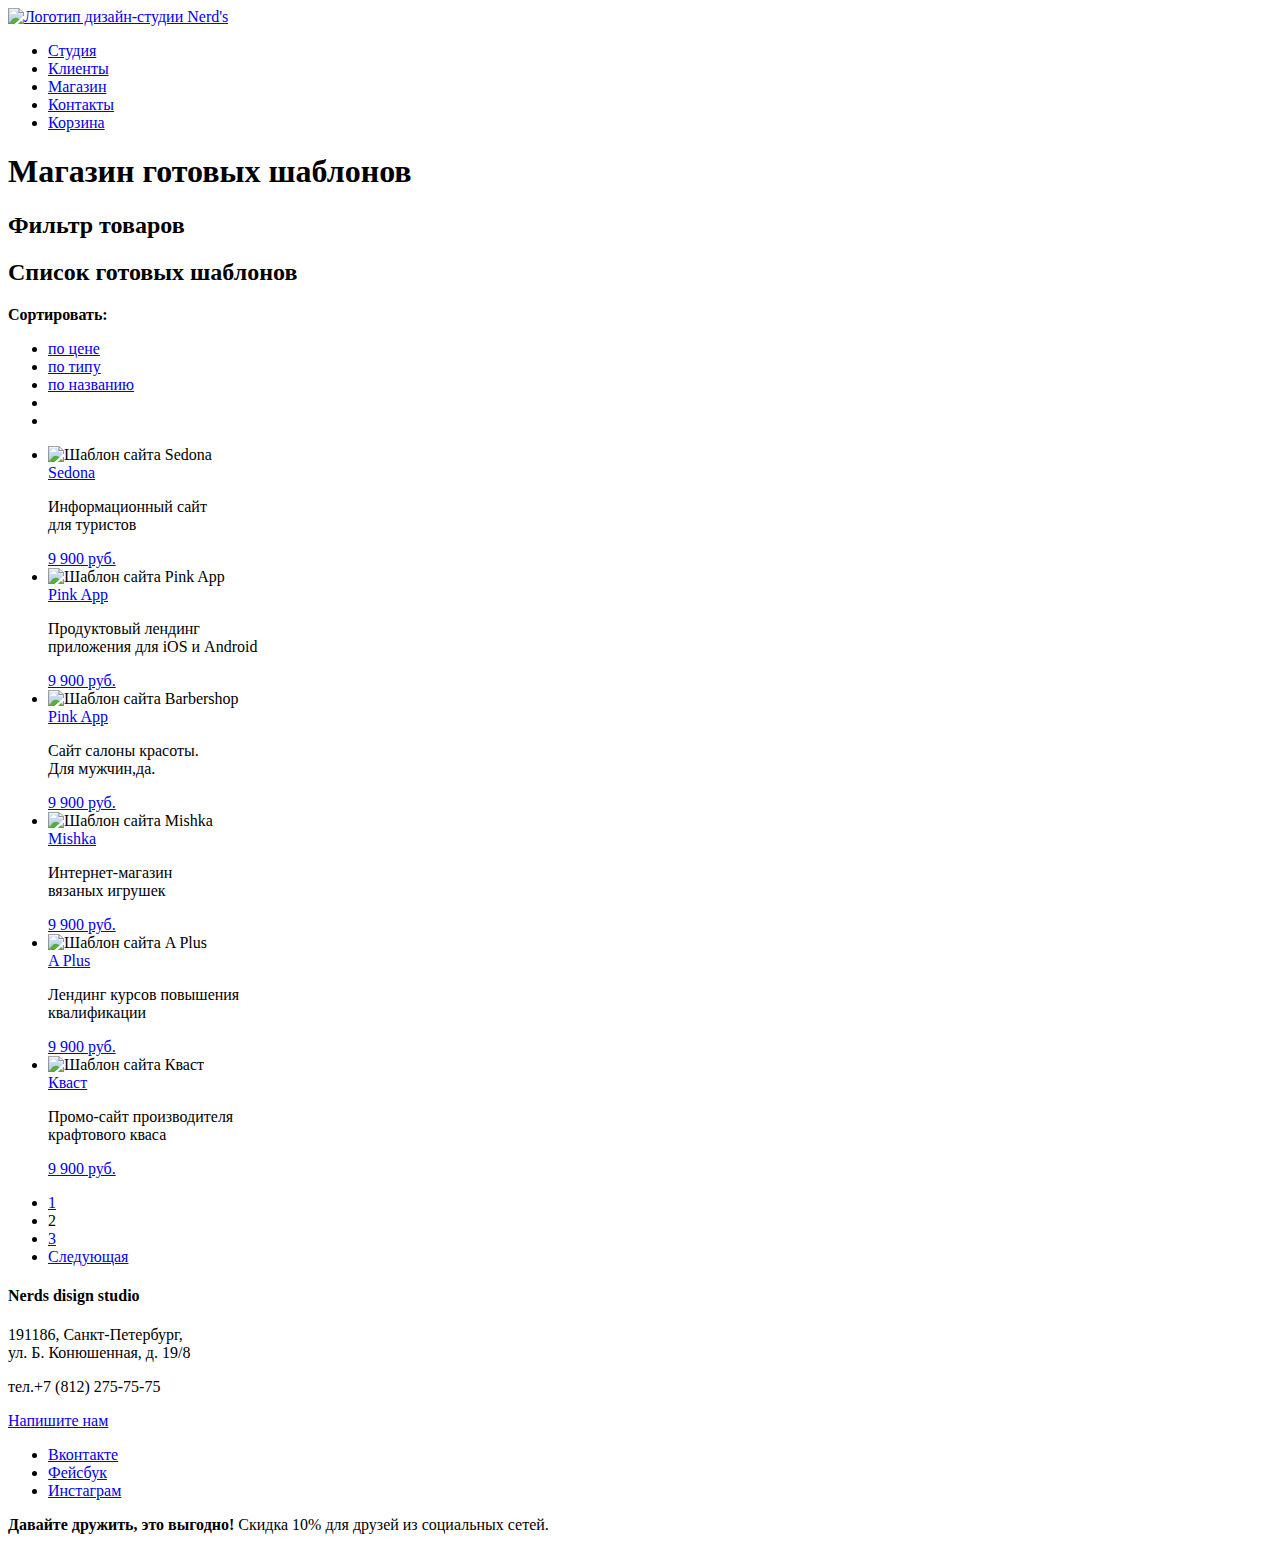
==== catalog.html @ b78b50ef "разметка второй страницы" ====
<!DOCTYPE html>
<html lang="ru">
<head>
	<meta charset="utf-8">
	<title>Магазин дизайн-студии Nerd's</title>
</head>
<body>
	<header class="main-header">
		<div class="main-centre">
			<nav class="main-navigation">
				<a class="main-header-logo" href="index.html">
					<img src="img/index-logo.svg" width="" height="" alt="Логотип дизайн-студии Nerd's">
				</a>
				<ul class="site-navigation">
					<li class="navigation-item">
						<a href="studio.html">Студия</a>
					</li>
					<li class="navigation-item">
						<a href="clients.html">Клиенты</a>
					</li>
					<li class="navigation-item">
						<a href="catalog.html">Магазин</a>
					</li>
					<li class="navigation-item">
						<a href="contacts.html">Контакты</a>
					</li>
					<li class="cart-item">
						<a href="cart">Корзина</a>
					</li>
				</ul>
			</nav>
			<h1 class="page-title">Магазин готовых шаблонов</h1>
		</div>
	</header>
	<main class="container">
		<section class="filters">
        	<h2 class="visually-hidden">Фильтр товаров</h2>
        	<!-- Здесь будет форма -->
      	</section>
      	<section class="catalog">
        	<h2 class="visually-hidden">Список готовых шаблонов</h2>
        	<div class="sorting">
        		<b>Сортировать:</b>
        		<ul class="sorting-list">
        			<li class="sorting-item">
        				<a href="#">по цене</a>
        			</li>
        			<li class="sorting-item">
        				<a href="#"> по типу</a>
        			</li>
        			<li class="sorting-item">
        				<a href="#">по названию</a>
        			</li>
        			<li class="sorting-item-2">
        				<a href="#"></a>
        			</li>
        			<li class="sorting-item-2">
        				<a href="#"></a>
        			</li>
        		</ul>
        	</div>
        	<ul class="catalog-list">
        		<li class="catalog-item">
        			<div>
        				<span></span>
        				<span></span>
        				<span></span>
        			</div>
        			<img src="img/sedona.jpg" width="" height="" alt="Шаблон сайта Sedona">
        			<div class="hover">
        				<a href="#">Sedona</a>
        				<p>Информационный сайт<br> 
        				для туристов</p>
        				<a class="btn" href="#">9 900 руб.</a>
        			</div>
        		</li>
          		<li class="catalog-item">
        			<div>
        				<span></span>
        				<span></span>
        				<span></span>
        			</div>
        			<img src="img/pink.jpg" width="" height="" alt="Шаблон сайта Pink App">
        			<div class="hover">
        				<a href="#">Pink App</a>
        				<p>Продуктовый лендинг<br>
        				приложения для iOS и Android</p>
        				<a class="btn" href="#">9 900 руб.</a>
        			</div>
        		</li>
        		<li class="catalog-item">
        			<div>
        				<span></span>
        				<span></span>
        				<span></span>
        			</div>
        			<img src="img/barbershop.jpg" width="" height="" alt="Шаблон сайта Barbershop">
        			<div class="hover">
        				<a href="#">Pink App</a>
        				<p>Сайт салоны красоты.<br>
        				Для мужчин,да.</p>
        				<a class="btn" href="#">9 900 руб.</a>
        			</div>
        		</li>
        		<li class="catalog-item">
        			<div>
        				<span></span>
        				<span></span>
        				<span></span>
        			</div>
        			<img src="img/mishka.jpg" width="" height="" alt="Шаблон сайта Mishka">
        			<div class="hover">
        				<a href="#">Mishka</a>
        				<p>Интернет-магазин<br>
        				вязаных игрушек</p>
        				<a class="btn" href="#">9 900 руб.</a>
        			</div>
        		</li>
        		<li class="catalog-item">
        			<div>
        				<span></span>
        				<span></span>
        				<span></span>
        			</div>
        			<img src="img/plus.jpg" width="" height="" alt="Шаблон сайта A Plus">
        			<div class="hover">
        				<a href="#">A Plus</a>
        				<p>Лендинг курсов повышения<br>
        				квалификации</p>
        				<a class="btn" href="#">9 900 руб.</a>
        			</div>
        		</li>
        		<li class="catalog-item">
        			<div>
        				<span></span>
        				<span></span>
        				<span></span>
        			</div>
        			<img src="img/kvast.jpg" width="" height="" alt="Шаблон сайта Кваст">
        			<div class="hover">
        				<a href="#">Кваст</a>
        				<p>Промо-сайт производителя<br>
        				крафтового кваса</p>
        				<a class="btn" href="#">9 900 руб.</a>
        			</div>
        		</li>
        	</ul>
        	<ul class="pagination-list">
          		<li class="pagination-item pagination-item-current">
          			<a href="#">1</a>
          		</li>
          		<li class="pagination-item">
          			<a>2</a>
          		</li>
          		<li class="pagination-item">
          			<a href="#">3</a>
          		</li>
          		<li class="pagination-item">
          			<a href="#">Следующая</a>
          		</li>
        	</ul>	
       </section>
    </main>
    <footer class="main-footer">
		<div class="map">
			<div class="contacts">
				<h4>Nerds disign studio</h4>
				<p>191186, Санкт-Петербург,<br>
				ул. Б. Конюшенная, д. 19/8</p>
				<p>тел.+7 (812) 275-75-75</p>
				<a class="btn btn-red" href="write-us.html">Напишите нам</a>
			</div>
		</div>
		<div class="footer-social">
			<ul>
          		<li><a class="social-button" href="#">Вконтакте</a></li>
          		<li><a class="social-button" href="#">Фейсбук</a></li>
          		<li><a class="social-button" href="#">Инстаграм</a></li>
        	</ul>
		</div>
		<b>Давайте дружить, это выгодно!</b>
		<span>Скидка 10% для друзей из социальных сетей.</span>
	</footer>
</body>
</html>
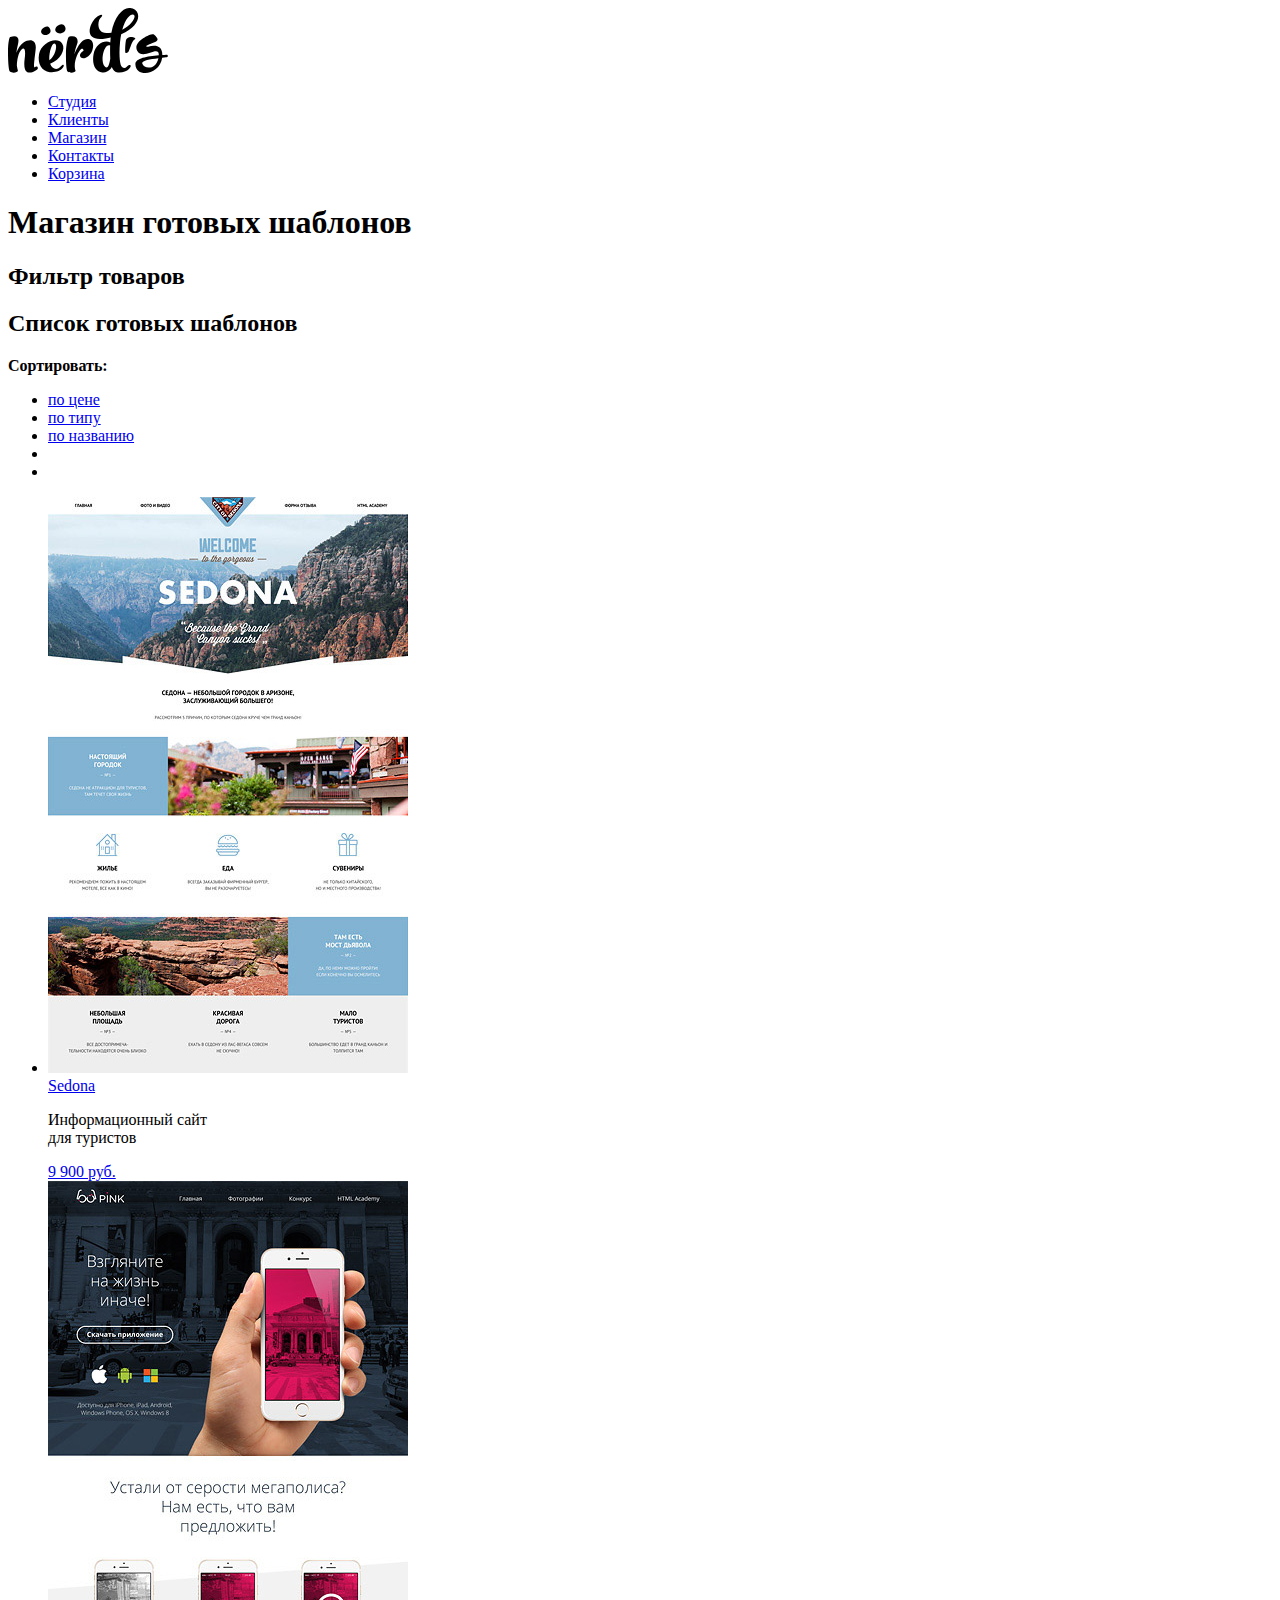
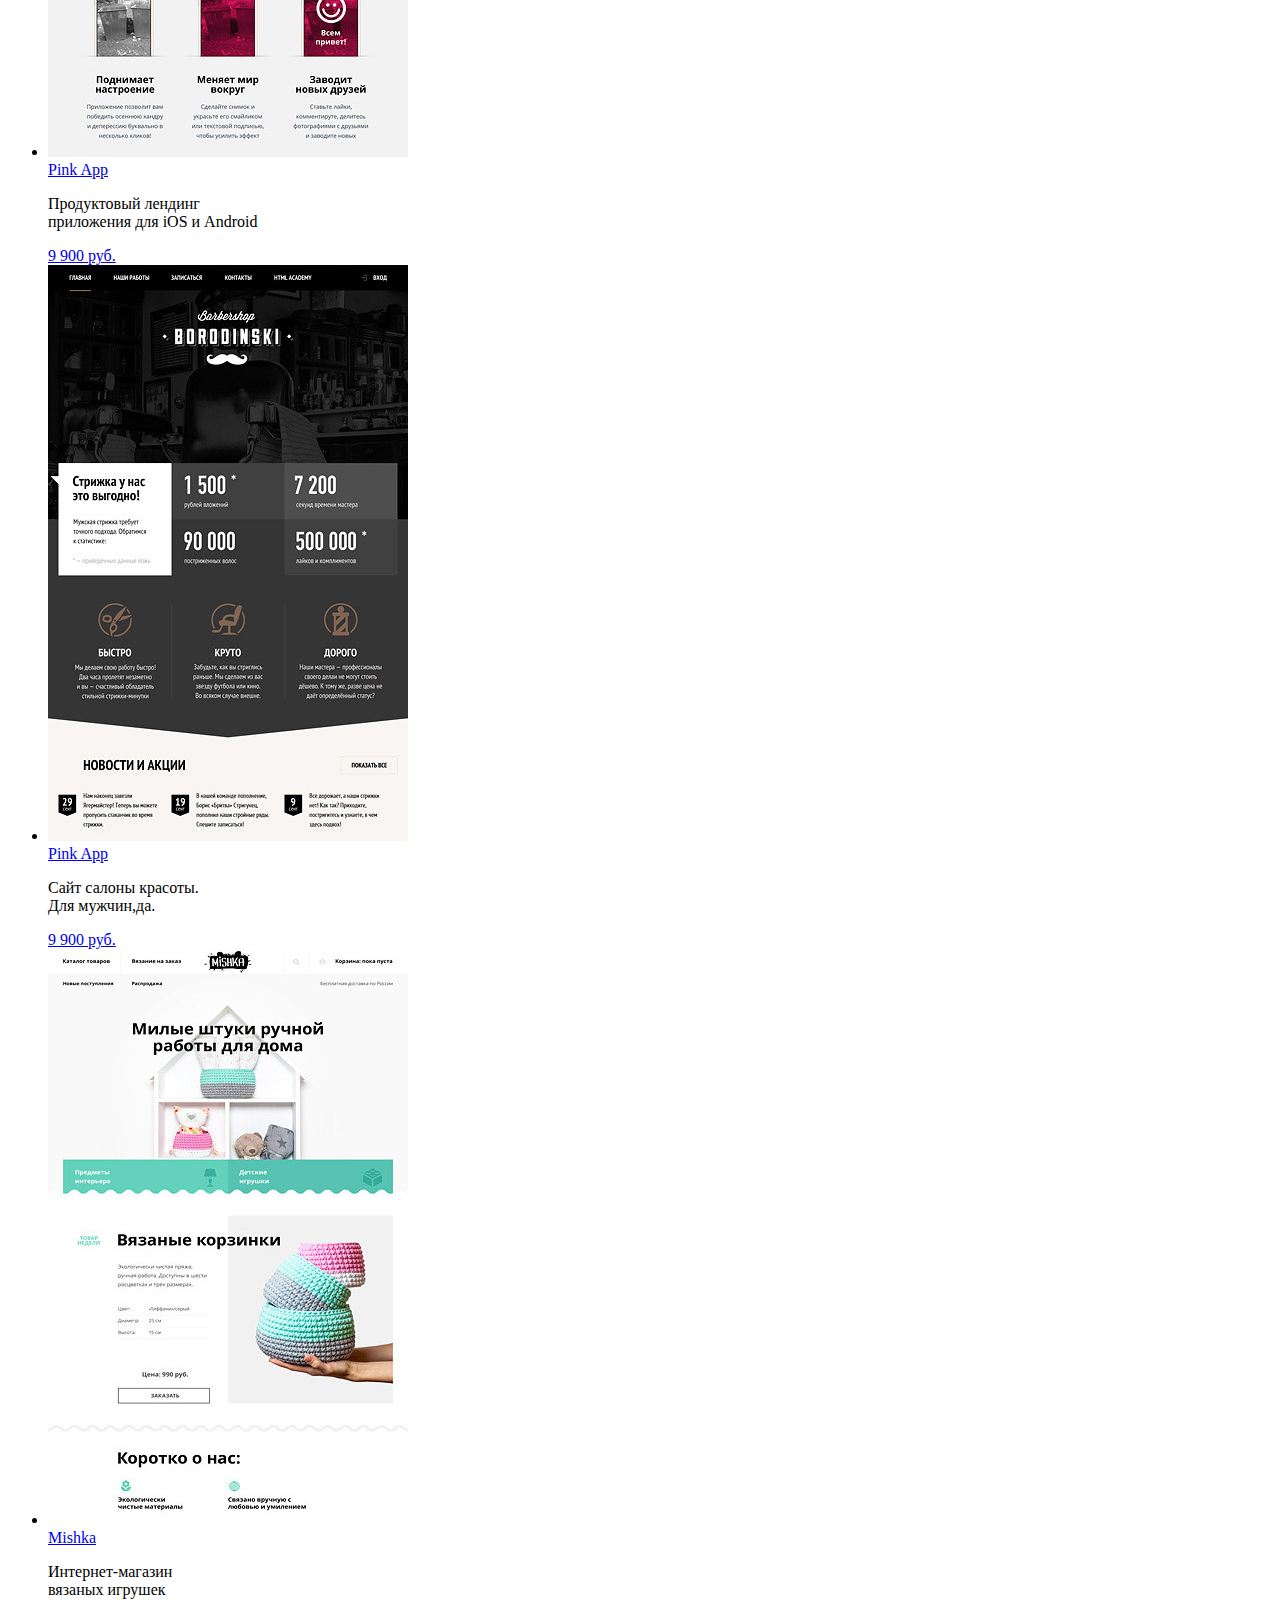
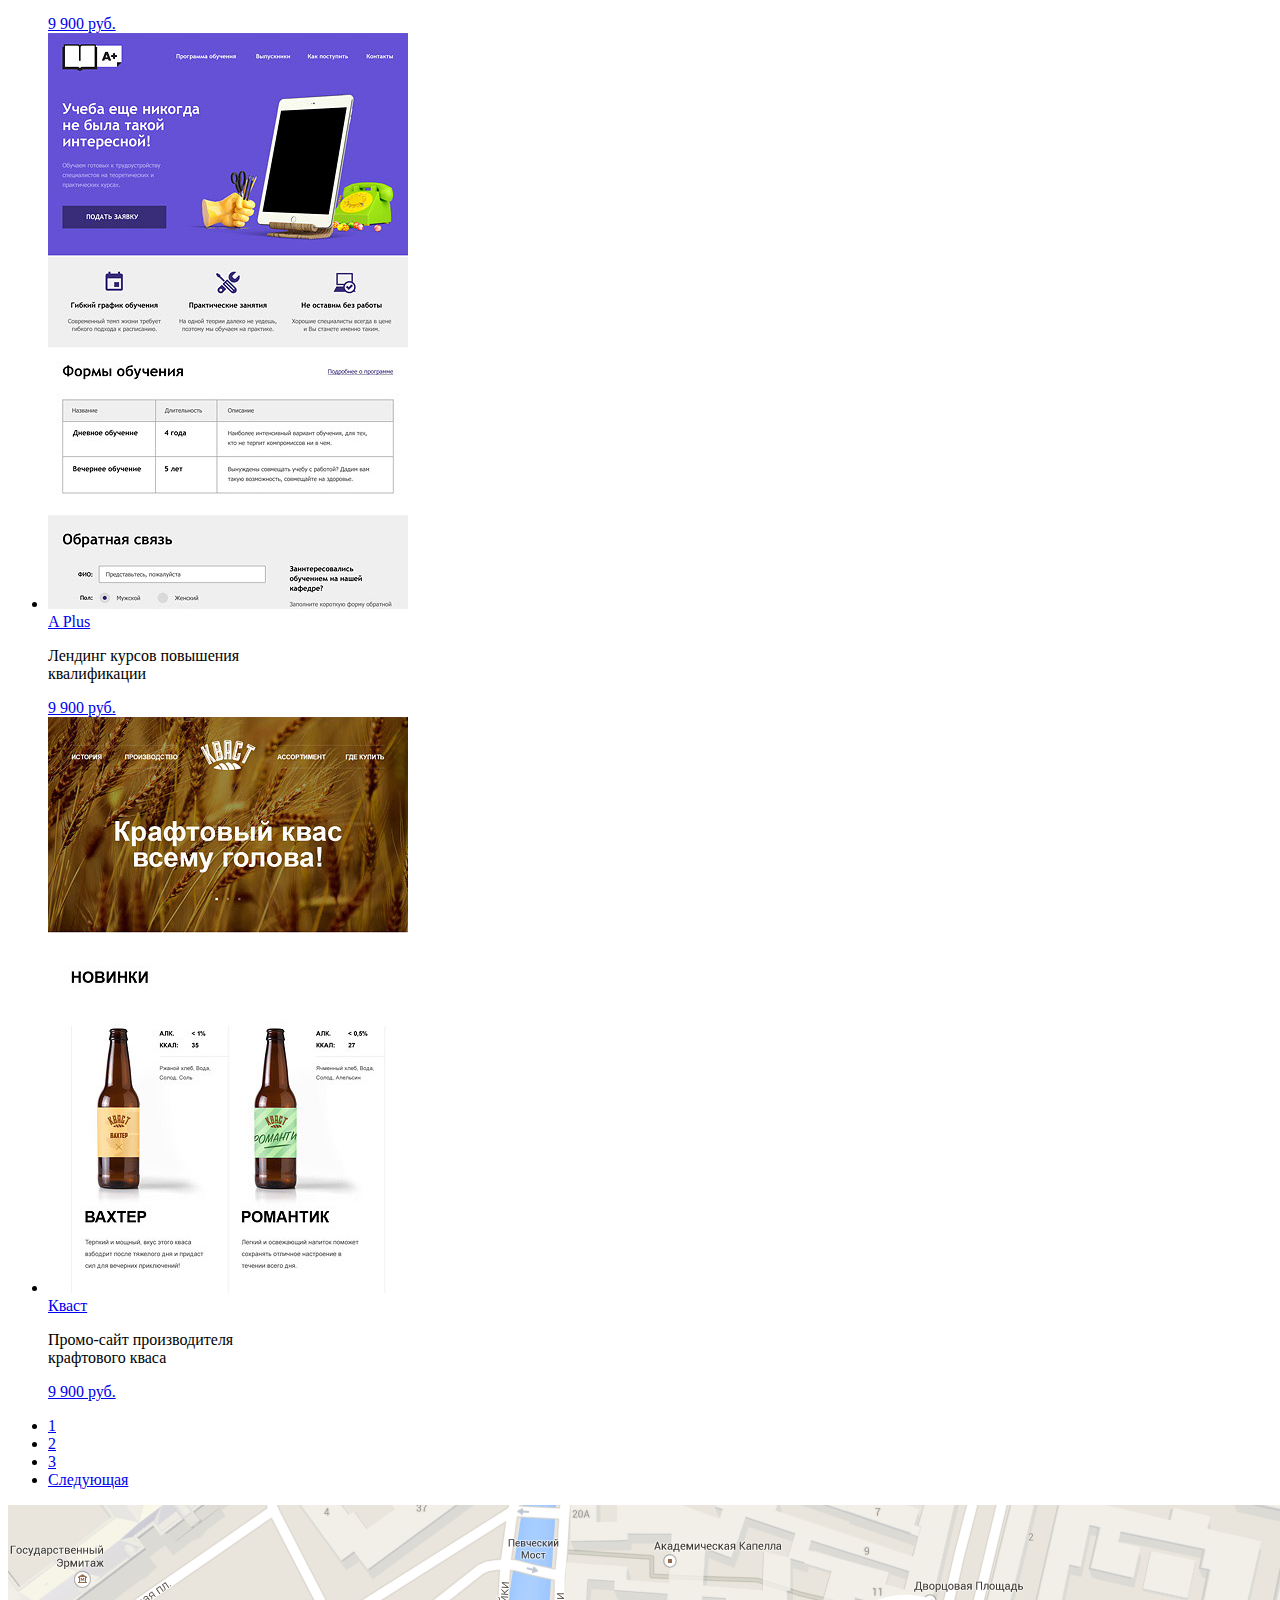
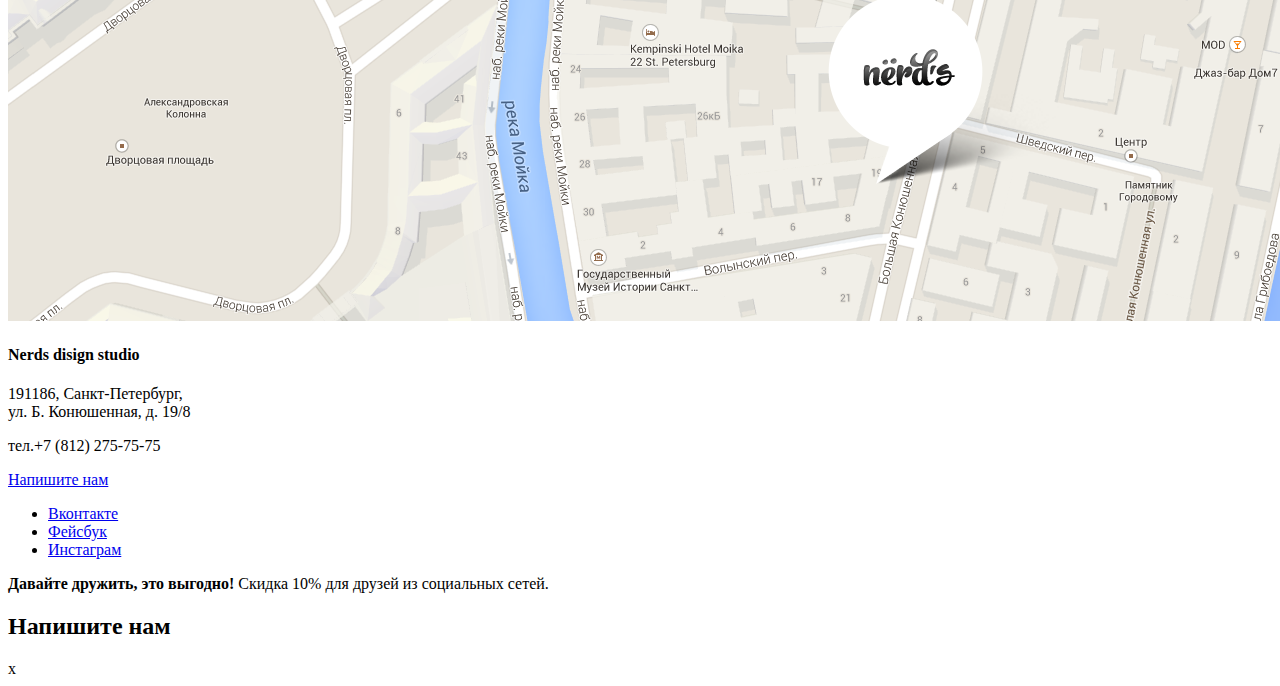
==== commit 2d5931f8: "вставлены картинки в разметку" ====
--- a/catalog.html
+++ b/catalog.html
@@ -9,7 +9,7 @@
 		<div class="main-centre">
 			<nav class="main-navigation">
 				<a class="main-header-logo" href="index.html">
-					<img src="img/index-logo.svg" width="" height="" alt="Логотип дизайн-студии Nerd's">
+					<img src="img/nerds-logo.svg" width="" height="" alt="Логотип дизайн-студии Nerd's">
 				</a>
 				<ul class="site-navigation">
 					<li class="navigation-item">
@@ -66,7 +66,7 @@
         				<span></span>
         				<span></span>
         			</div>
-        			<img src="img/sedona.jpg" width="" height="" alt="Шаблон сайта Sedona">
+        			<img src="img/img-sedona.jpg" width="" height="" alt="Шаблон сайта Sedona">
         			<div class="hover">
         				<a href="#">Sedona</a>
         				<p>Информационный сайт<br> 
@@ -80,7 +80,7 @@
         				<span></span>
         				<span></span>
         			</div>
-        			<img src="img/pink.jpg" width="" height="" alt="Шаблон сайта Pink App">
+        			<img src="img/img-pink.jpg" width="" height="" alt="Шаблон сайта Pink App">
         			<div class="hover">
         				<a href="#">Pink App</a>
         				<p>Продуктовый лендинг<br>
@@ -94,7 +94,7 @@
         				<span></span>
         				<span></span>
         			</div>
-        			<img src="img/barbershop.jpg" width="" height="" alt="Шаблон сайта Barbershop">
+        			<img src="img/img-barbershop.jpg" width="" height="" alt="Шаблон сайта Barbershop">
         			<div class="hover">
         				<a href="#">Pink App</a>
         				<p>Сайт салоны красоты.<br>
@@ -108,7 +108,7 @@
         				<span></span>
         				<span></span>
         			</div>
-        			<img src="img/mishka.jpg" width="" height="" alt="Шаблон сайта Mishka">
+        			<img src="img/img-mishka.jpg" width="" height="" alt="Шаблон сайта Mishka">
         			<div class="hover">
         				<a href="#">Mishka</a>
         				<p>Интернет-магазин<br>
@@ -122,7 +122,7 @@
         				<span></span>
         				<span></span>
         			</div>
-        			<img src="img/plus.jpg" width="" height="" alt="Шаблон сайта A Plus">
+        			<img src="img/img-aplus.jpg" width="" height="" alt="Шаблон сайта A Plus">
         			<div class="hover">
         				<a href="#">A Plus</a>
         				<p>Лендинг курсов повышения<br>
@@ -136,7 +136,7 @@
         				<span></span>
         				<span></span>
         			</div>
-        			<img src="img/kvast.jpg" width="" height="" alt="Шаблон сайта Кваст">
+        			<img src="img/img-kvast.jpg" width="" height="" alt="Шаблон сайта Кваст">
         			<div class="hover">
         				<a href="#">Кваст</a>
         				<p>Промо-сайт производителя<br>
@@ -150,7 +150,7 @@
           			<a href="#">1</a>
           		</li>
           		<li class="pagination-item">
-          			<a>2</a>
+          			<a href="#">2</a>
           		</li>
           		<li class="pagination-item">
           			<a href="#">3</a>
@@ -163,6 +163,7 @@
     </main>
     <footer class="main-footer">
 		<div class="map">
+			<img src="img/map.png" width="" height="" alt="карта">
 			<div class="contacts">
 				<h4>Nerds disign studio</h4>
 				<p>191186, Санкт-Петербург,<br>
@@ -181,5 +182,10 @@
 		<b>Давайте дружить, это выгодно!</b>
 		<span>Скидка 10% для друзей из социальных сетей.</span>
 	</footer>
+	<section class="modal write-us">
+      <h2>Напишите нам</h2>
+      <!-- Здесь будет форма -->
+      <span class="modal-close">x</span>
+    </section>
 </body>
 </html>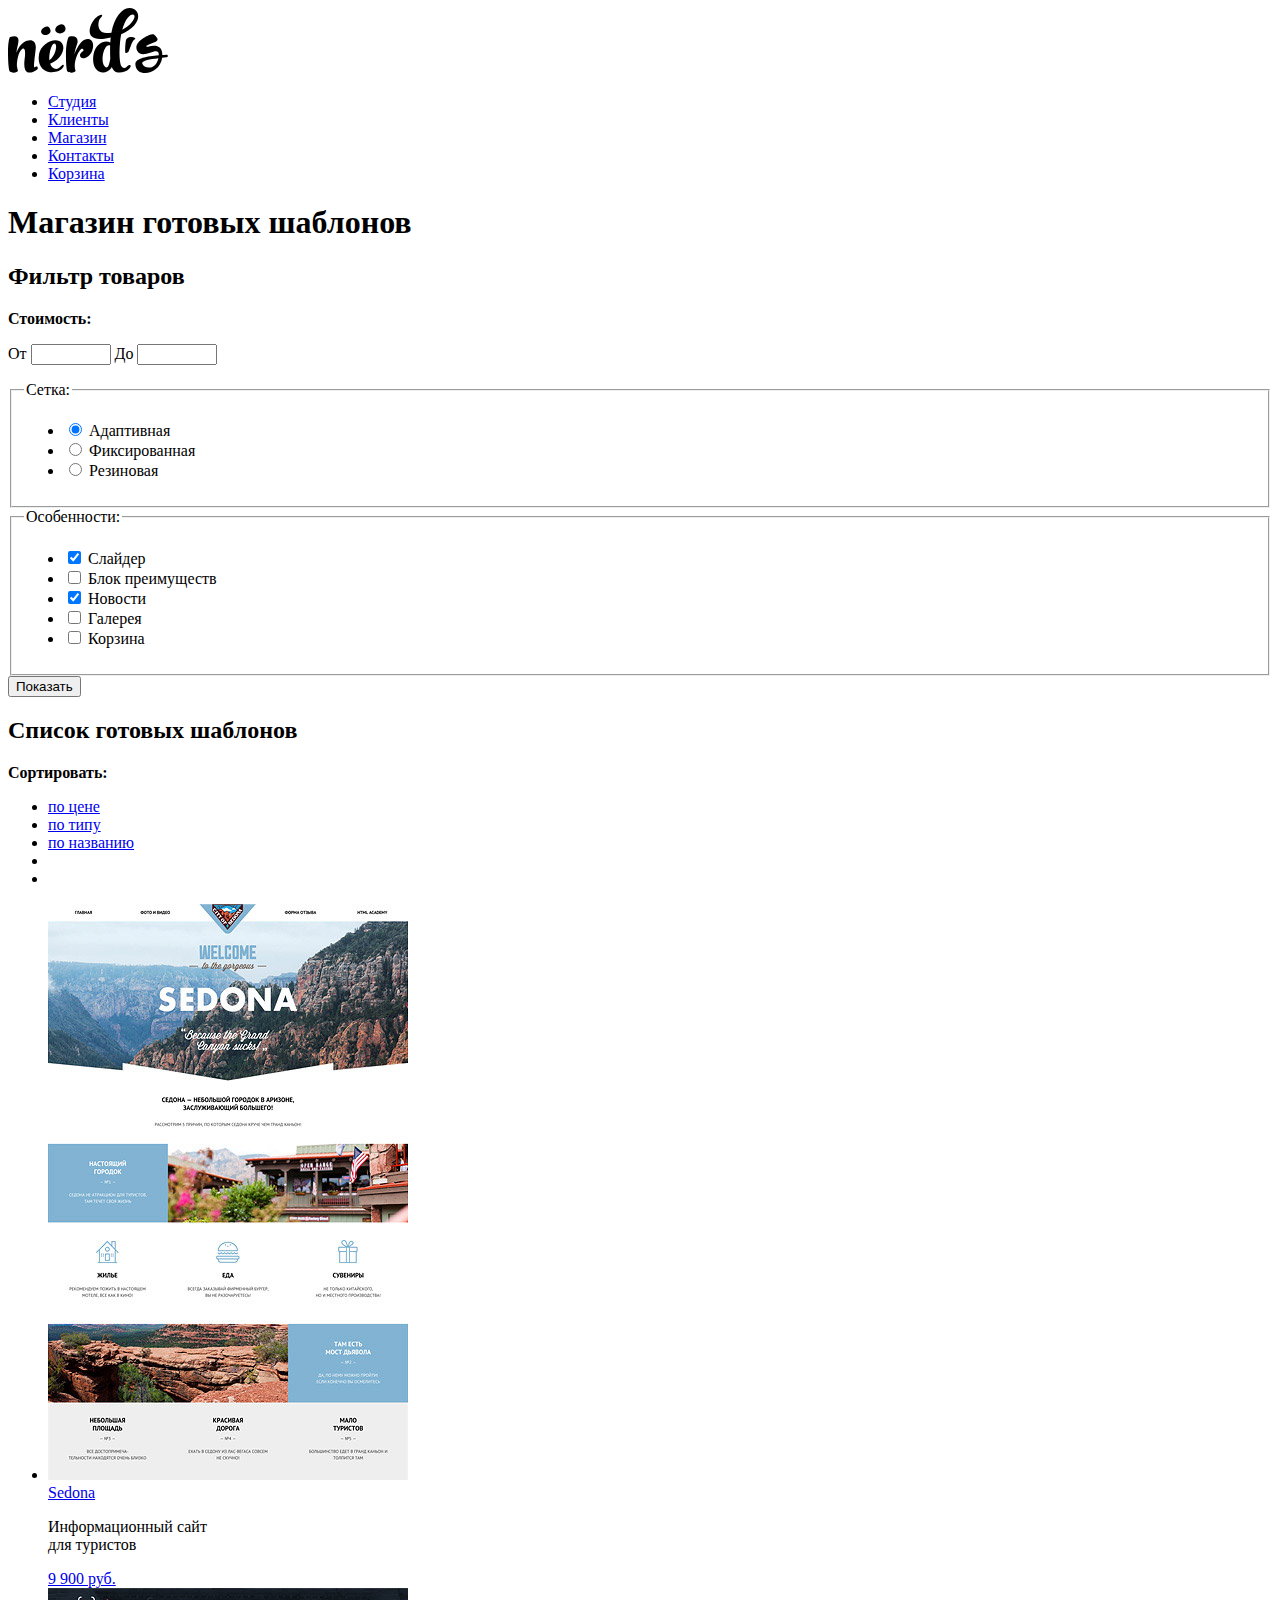
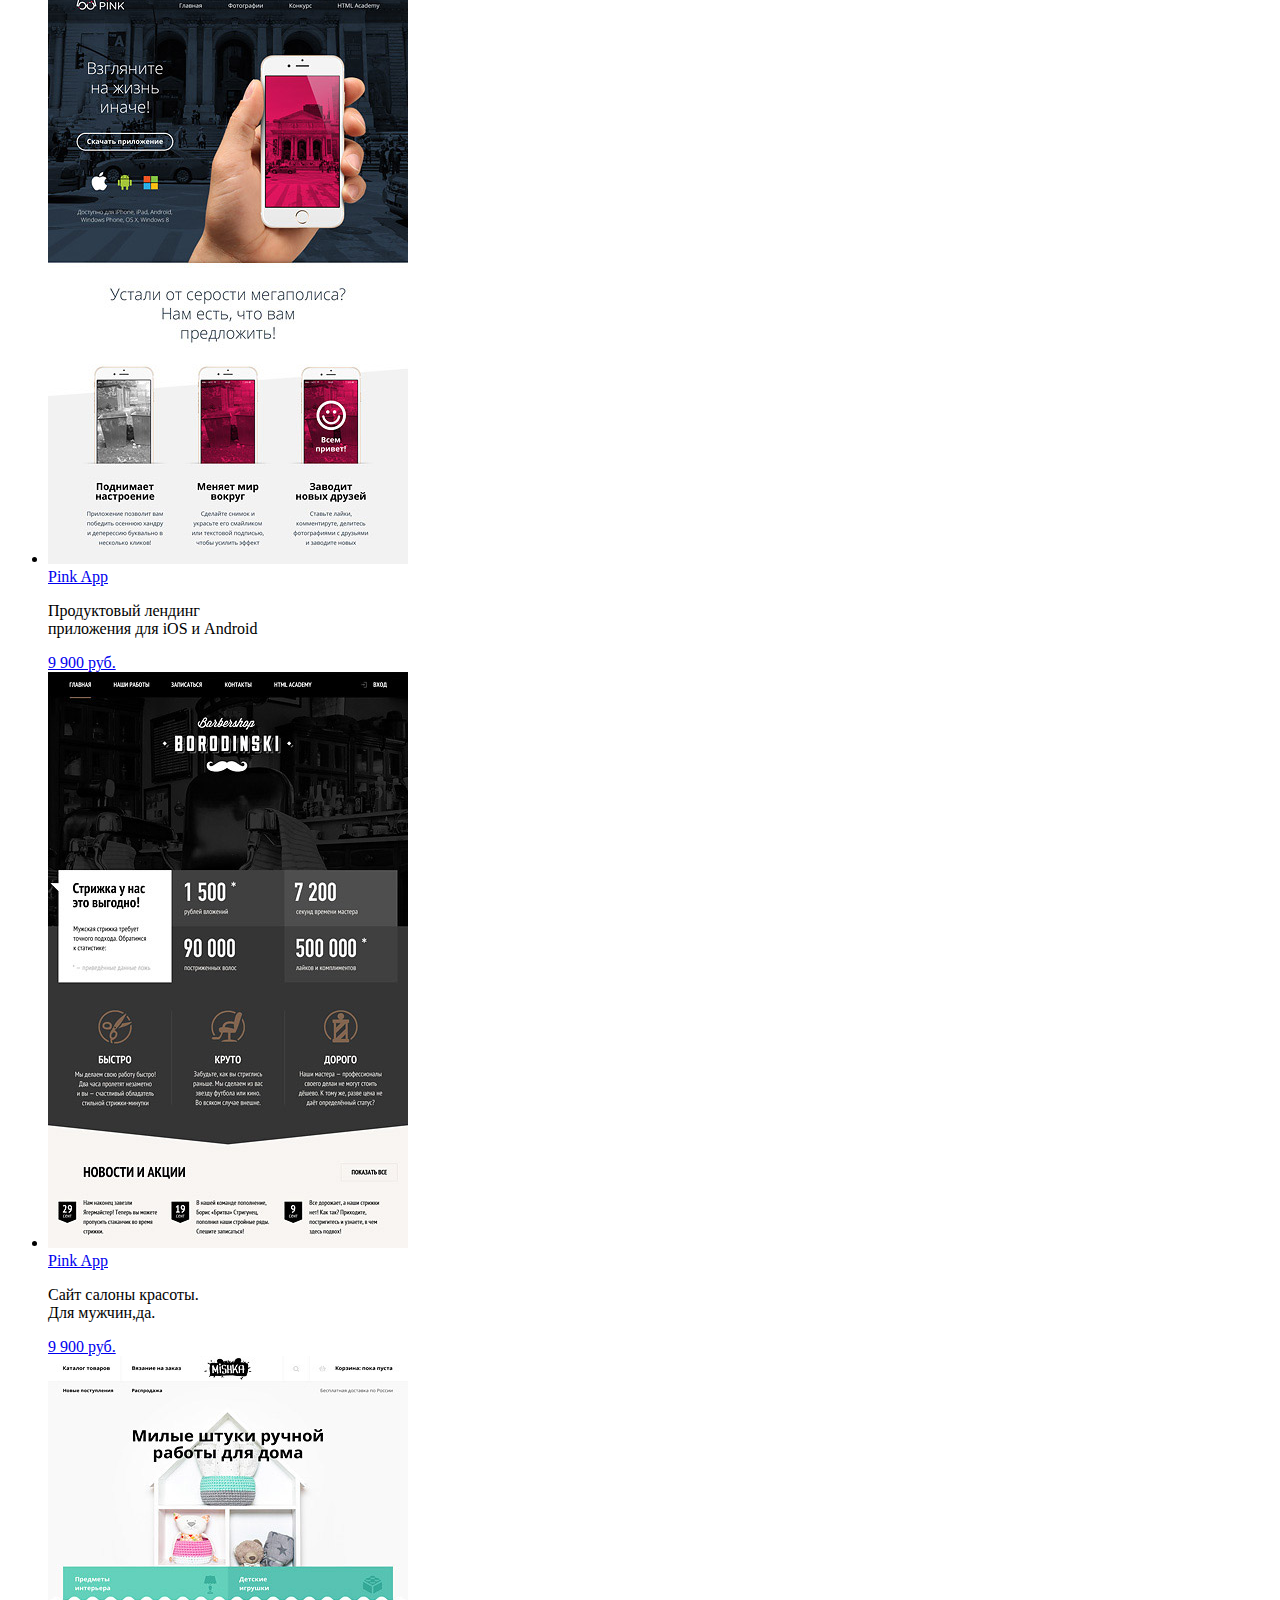
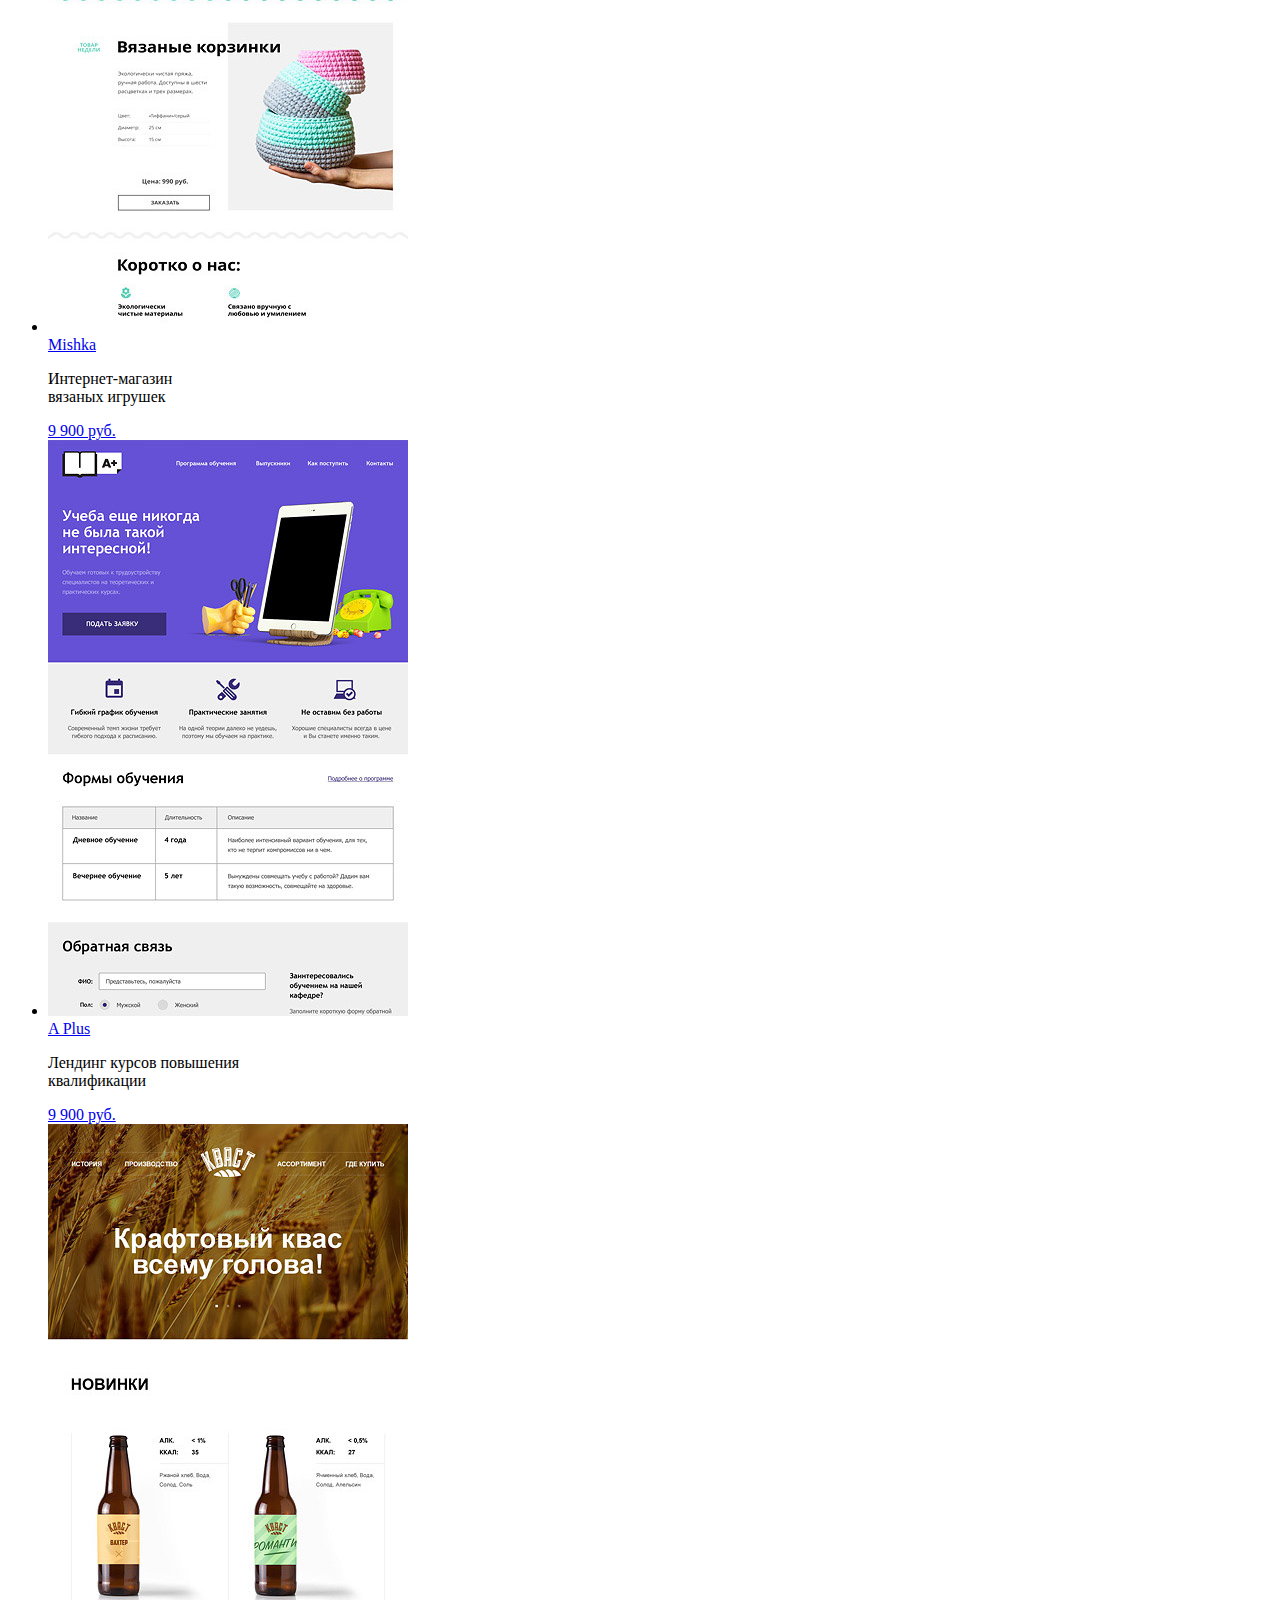
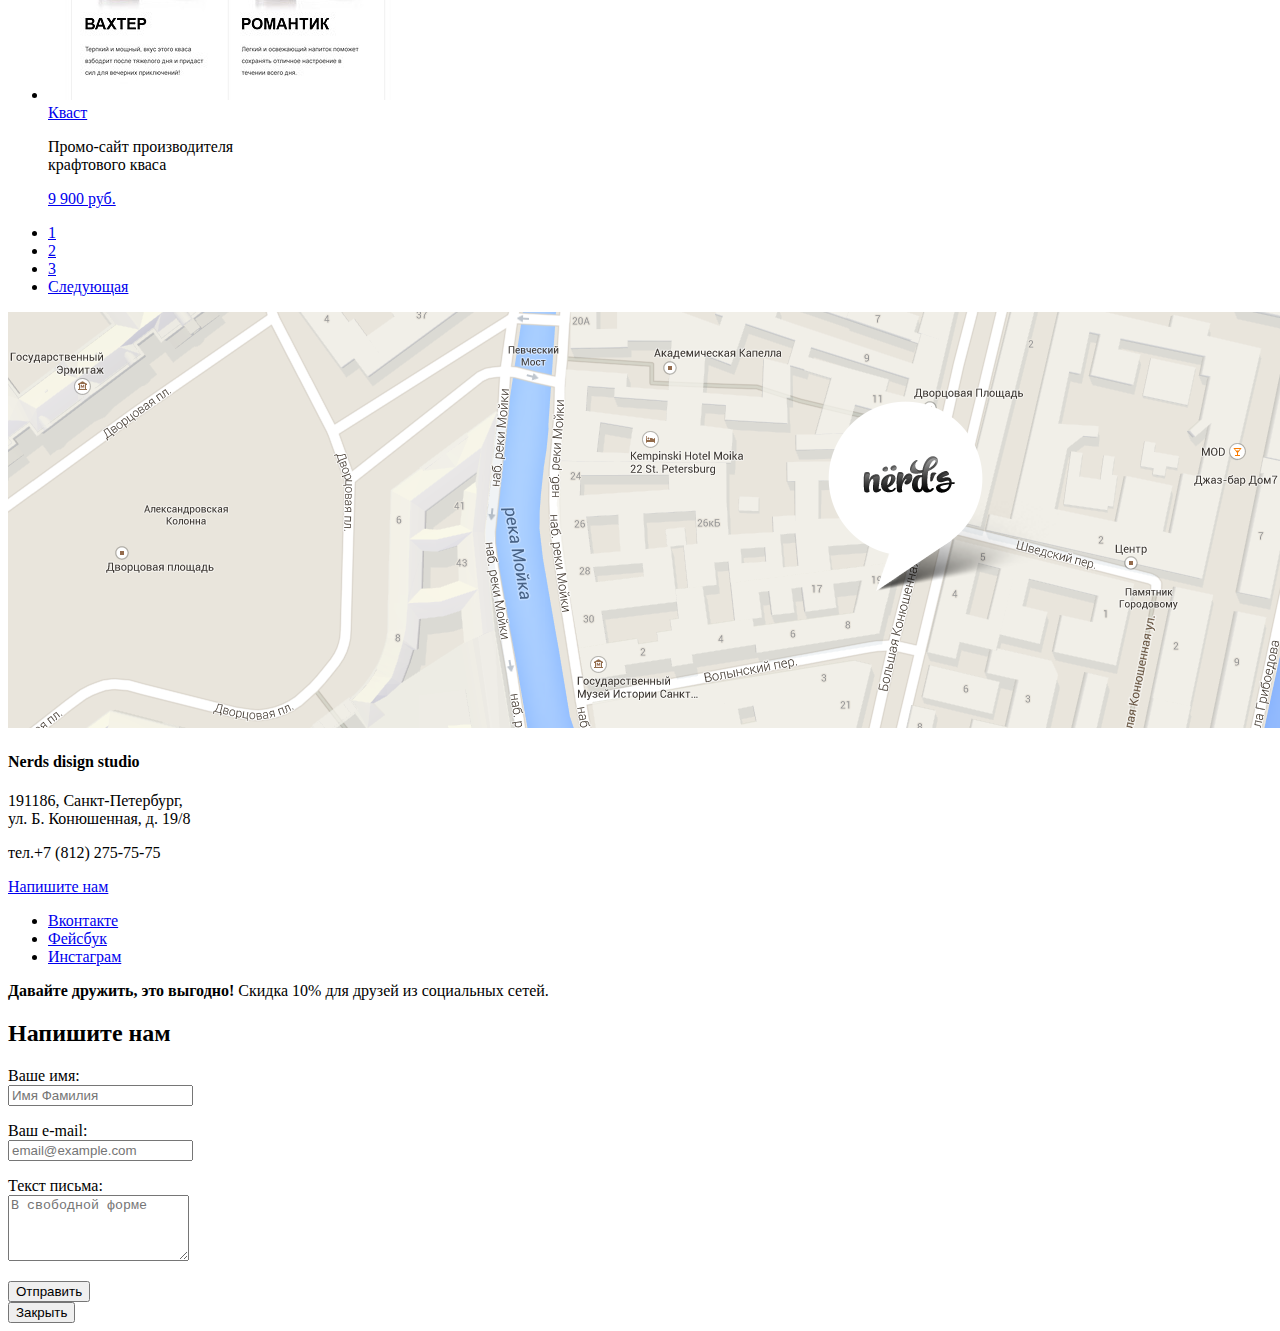
==== commit 89709da7: "добавила формы в каталог" ====
--- a/catalog.html
+++ b/catalog.html
@@ -35,12 +35,71 @@
 	<main class="container">
 		<section class="filters">
         	<h2 class="visually-hidden">Фильтр товаров</h2>
-        	<!-- Здесь будет форма -->
+        	<b class="filter">Стоимость:</b>
+        	<div>
+        		<span></span>
+        		<span></span>
+        	</div>
+        	<p>
+        		<label>
+        			От
+        			<input type="number" name="amount" min="0" max="20000">
+        		</label>
+        		<label>
+        			До
+        			<input type="number" name="amount" min="0" max="20000">
+        		</label>
+        	</p>
+        	<form class="filter" method="get" action="https://echo.htmlacademy.ru">
+          		<fieldset>
+          			<legend>Сетка:</legend>
+            		<ul>
+              			<li class="filter-option">
+              				<input class="visually-hidden filter-input filter-input-radio" type="radio" name="grid-group" value="adaptive" id="filter-adaptive" checked>
+              				<label for="filter-adaptive">Адаптивная</label> 
+              			</li>
+              			<li class="filter-option">
+              				<input class="visually-hidden filter-input filter-input-radio" type="radio" name="grid-group" value="fixed" id="filter-fixed">
+              				<label for="filter-fixed">Фиксированная</label> 
+              			</li>
+              			<li class="filter-option">
+              				<input class="visually-hidden filter-input filter-input-radio" type="radio" name="grid-group" value="rubber" id="filter-rubber">
+              				<label for="filter-rubber">Резиновая</label> 
+              			</li>
+                	</ul>
+          		</fieldset>
+          		<fieldset>
+          			<legend>Особенности:</legend>
+          			<ul>
+              			<li class="filter-option">
+              				<input class="visually-hidden filter-input filter-input-checkbox" type="checkbox" name="slider" id="filter-slider" checked>
+                			<label for="filter-slider">Слайдер</label>
+                		</li>
+              			<li class="filter-option">
+              				<input class="visually-hidden filter-input filter-input-checkbox" type="checkbox" name="advantage-block" id="filter-advantage-block">
+                			<label for="filter-advantage-block">Блок преимуществ</label>
+               			</li>
+              			<li class="filter-option">
+              				<input class="visually-hidden filter-input filter-input-checkbox" type="checkbox" name="news" id="filter-news" checked>
+                			<label for="filter-news">Новости</label>
+                		</li>
+              			<li class="filter-option">
+              				<input class="visually-hidden filter-input filter-input-checkbox" type="checkbox" name="gallery" id="filter-gallery">
+                			<label for="filter-gallery">Галерея</label>
+                		</li>
+              			<li class="filter-option">
+              				<input class="visually-hidden filter-input filter-input-checkbox" type="checkbox" name="cart" id="filter-cart">
+                			<label for="filter-cart">Корзина</label>
+                		</li>
+            		</ul>
+            	</fieldset>
+            	<button type="submit" class="filter-button button">Показать</button>
+        	</form>
       	</section>
       	<section class="catalog">
         	<h2 class="visually-hidden">Список готовых шаблонов</h2>
         	<div class="sorting">
-        		<b>Сортировать:</b>
+        		<b class="filter">Сортировать:</b>
         		<ul class="sorting-list">
         			<li class="sorting-item">
         				<a href="#">по цене</a>
@@ -183,9 +242,23 @@
 		<span>Скидка 10% для друзей из социальных сетей.</span>
 	</footer>
 	<section class="modal write-us">
-      <h2>Напишите нам</h2>
-      <!-- Здесь будет форма -->
-      <span class="modal-close">x</span>
+     	<h2>Напишите нам</h2>
+      	<form class="write-us-form" action="https://echo.htmlacademy.ru" method="post">
+      		<p class="write-us-item">
+        		<label for="write-us-name">Ваше имя:</label><br>
+        		<input id="write-us-name" type="text" name="name" placeholder="Имя Фамилия" required>
+      		</p>
+      		<p class="write-us-item">
+        		<label for="write-us-email">Ваш e-mail:</label><br>
+        		<input id="write-us-email" type="email" name="email" placeholder="email@example.com" required>
+      		</p>
+      		<p class="write-us-item">
+        		<label for="write-us-comment">Текст письма:</label><br>
+        		<textarea id="write-us-comment" name="comment" placeholder="В свободной форме" rows="4"></textarea>
+      		</p>
+      		<button class="button" type="submit">Отправить</button>
+      	</form>
+      	<button class="modal-close" type="button">Закрыть</button>
     </section>
 </body>
 </html>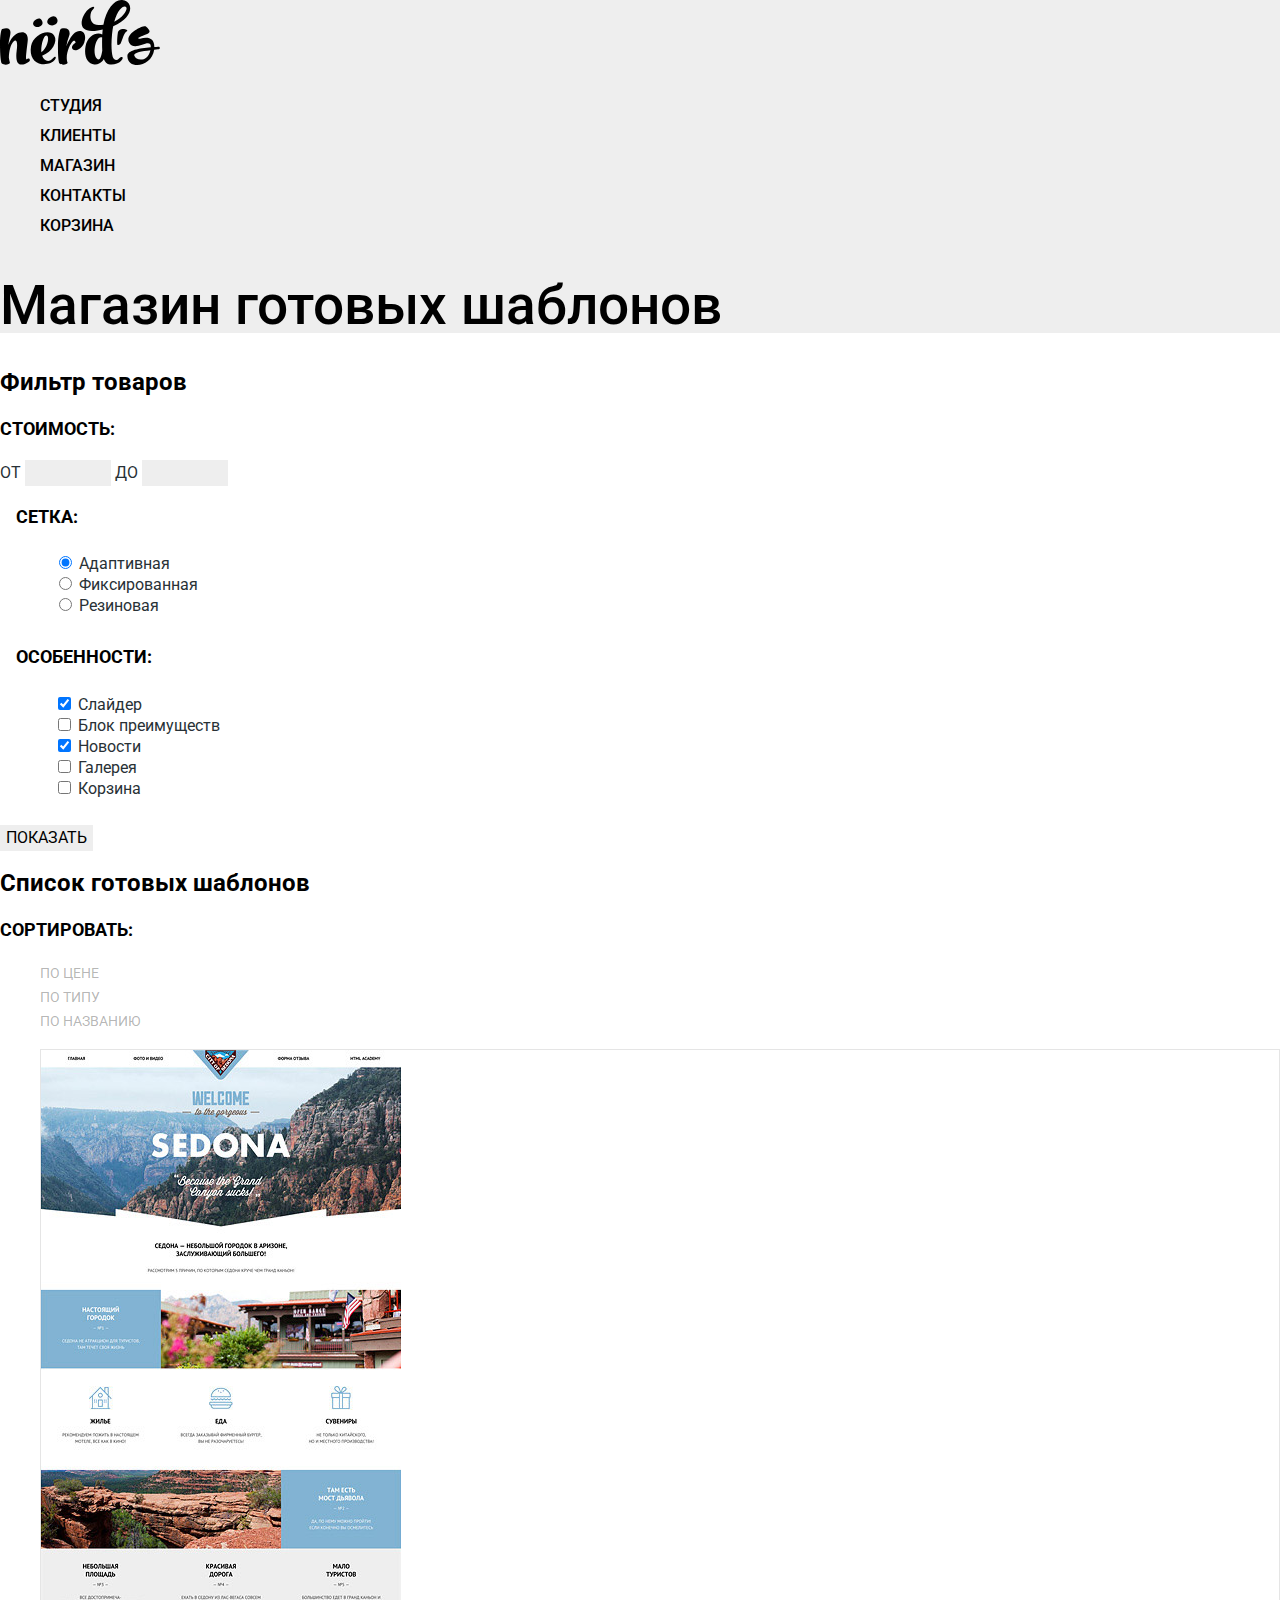
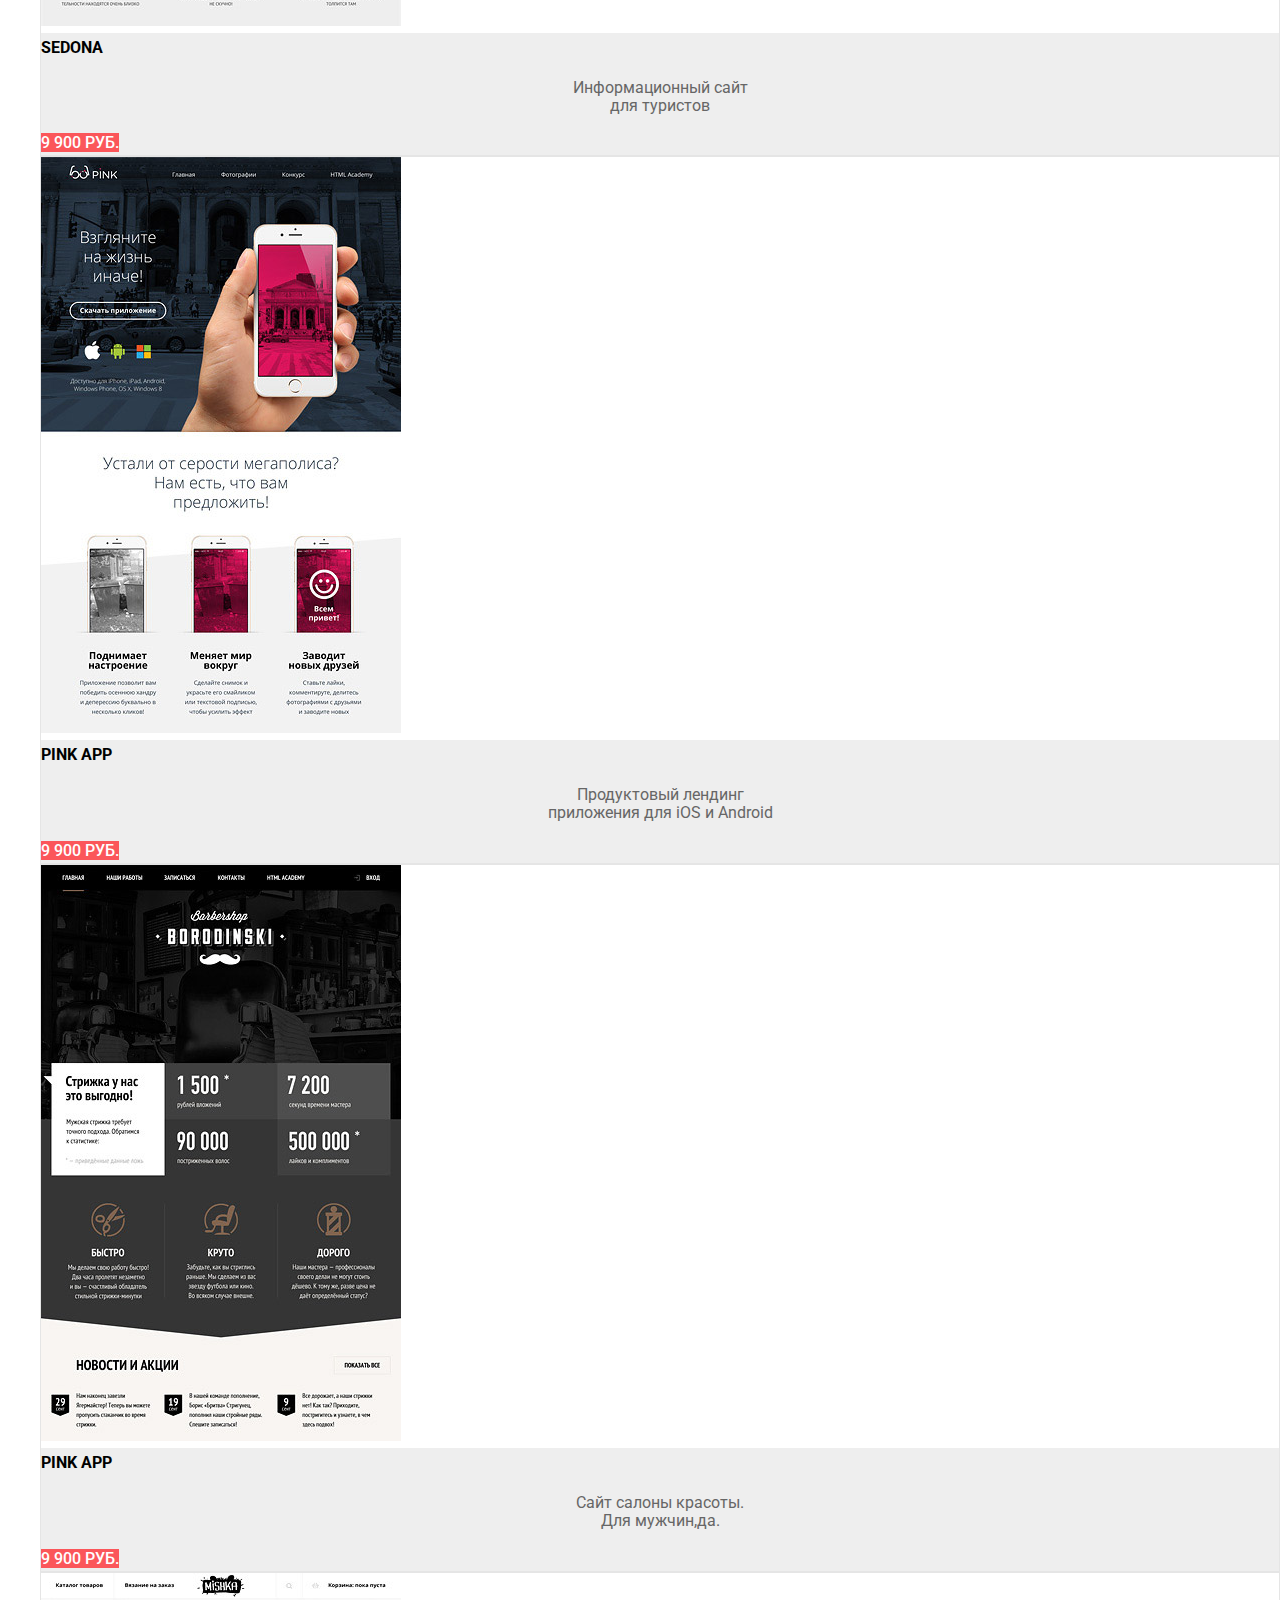
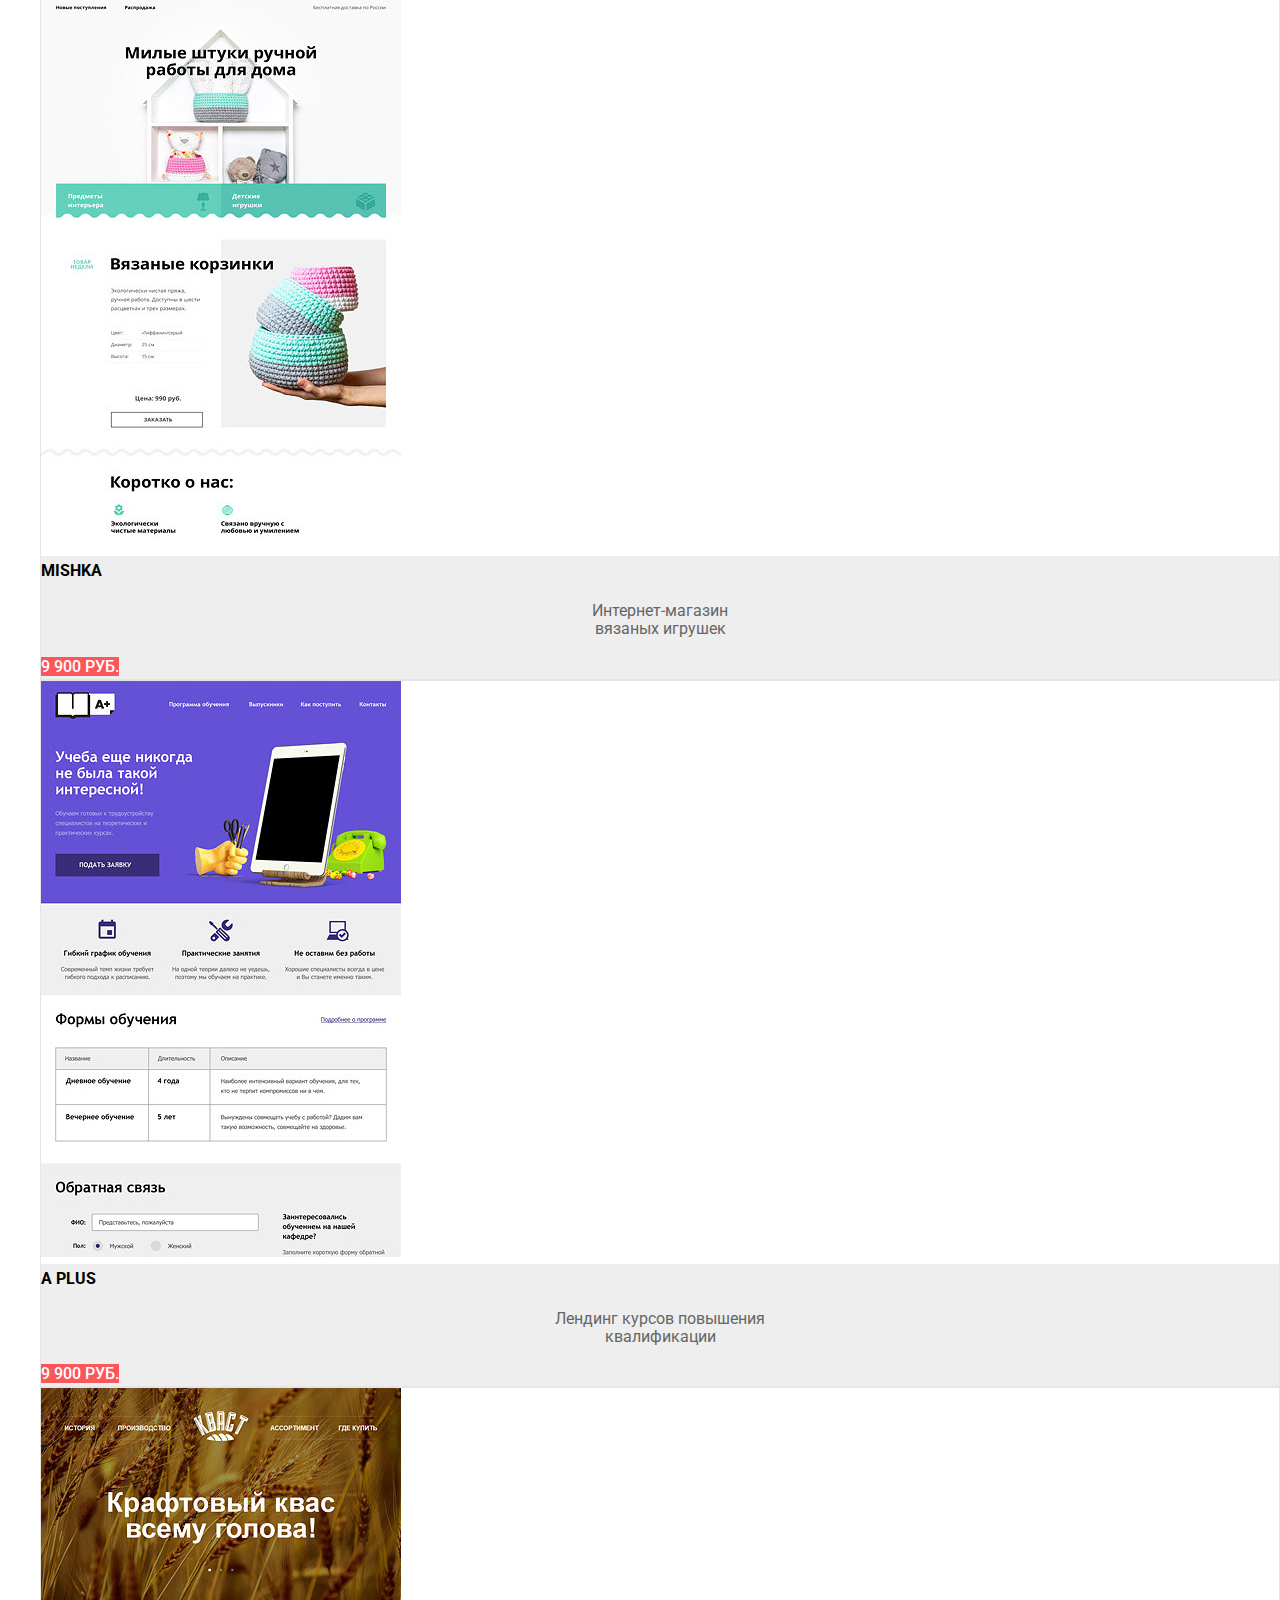
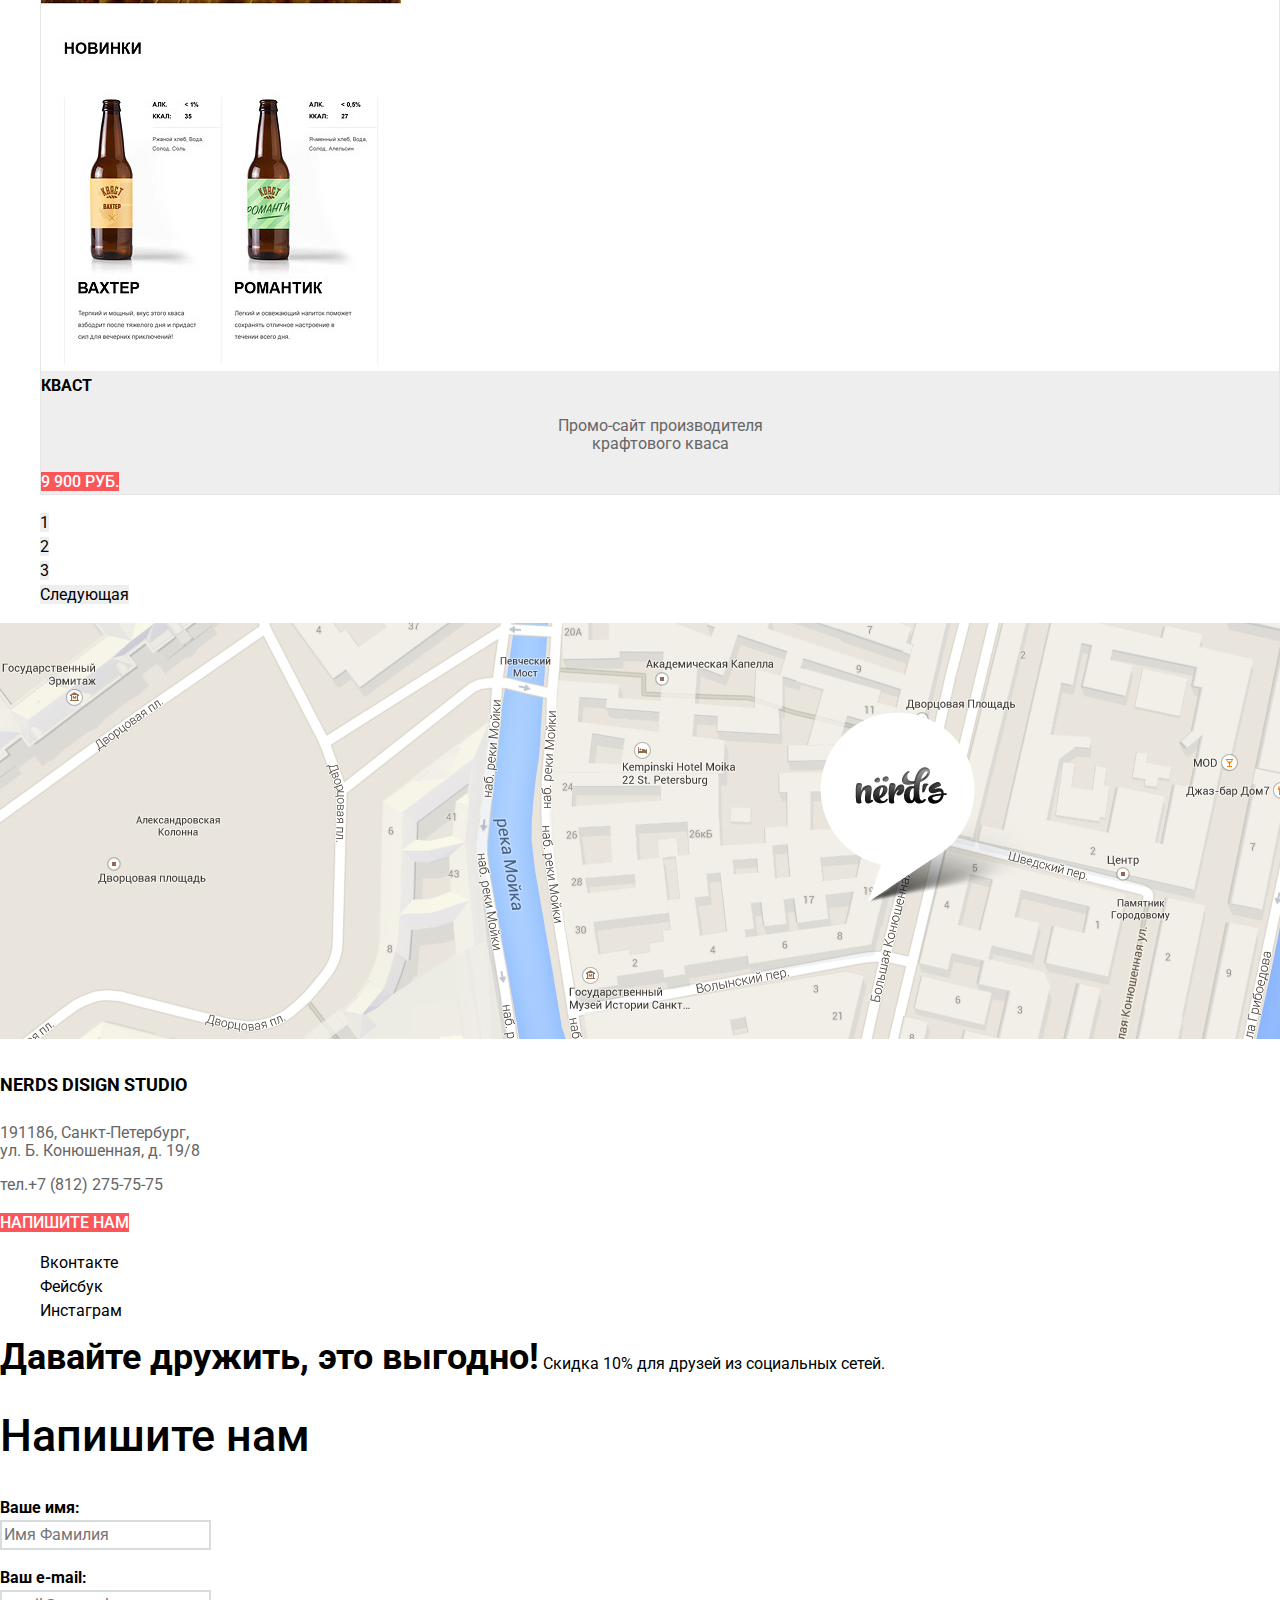
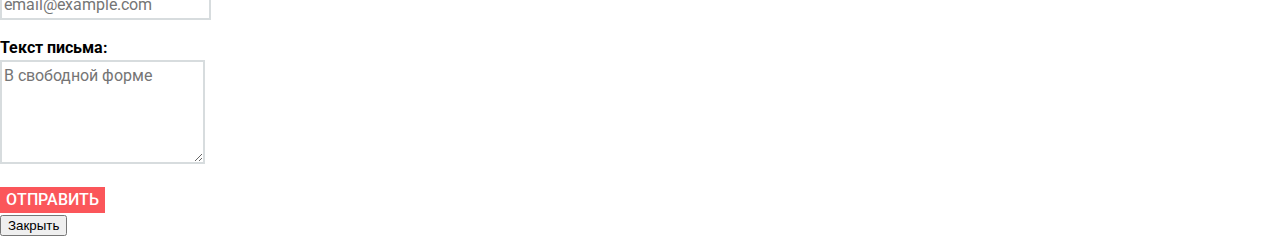
==== commit 01547df1: "Добавление стилей" ====
--- a/catalog.html
+++ b/catalog.html
@@ -3,6 +3,8 @@
 <head>
 	<meta charset="utf-8">
 	<title>Магазин дизайн-студии Nerd's</title>
+	<link href="https://fonts.googleapis.com/css?family=Roboto:400,500,700&amp;subset=cyrillic" rel="stylesheet">
+	<link href="css/style.css" rel="stylesheet">
 </head>
 <body>
 	<header class="main-header">
@@ -35,12 +37,12 @@
 	<main class="container">
 		<section class="filters">
         	<h2 class="visually-hidden">Фильтр товаров</h2>
-        	<b class="filter">Стоимость:</b>
-        	<div>
-        		<span></span>
-        		<span></span>
+        	<b class="filter1">Стоимость:</b>
+        	<div class="range">
+        		<span class="range-slider"></span>
+        		<span class="range-slider"></span>
         	</div>
-        	<p>
+        	<p class="value">
         		<label>
         			От
         			<input type="number" name="amount" min="0" max="20000">
@@ -99,7 +101,7 @@
       	<section class="catalog">
         	<h2 class="visually-hidden">Список готовых шаблонов</h2>
         	<div class="sorting">
-        		<b class="filter">Сортировать:</b>
+        		<b class="filter1">Сортировать:</b>
         		<ul class="sorting-list">
         			<li class="sorting-item">
         				<a href="#">по цене</a>
@@ -127,7 +129,7 @@
         			</div>
         			<img src="img/img-sedona.jpg" width="" height="" alt="Шаблон сайта Sedona">
         			<div class="hover">
-        				<a href="#">Sedona</a>
+        				<a class="name" href="#">Sedona</a>
         				<p>Информационный сайт<br> 
         				для туристов</p>
         				<a class="btn" href="#">9 900 руб.</a>
@@ -141,7 +143,7 @@
         			</div>
         			<img src="img/img-pink.jpg" width="" height="" alt="Шаблон сайта Pink App">
         			<div class="hover">
-        				<a href="#">Pink App</a>
+        				<a class="name" href="#">Pink App</a>
         				<p>Продуктовый лендинг<br>
         				приложения для iOS и Android</p>
         				<a class="btn" href="#">9 900 руб.</a>
@@ -155,7 +157,7 @@
         			</div>
         			<img src="img/img-barbershop.jpg" width="" height="" alt="Шаблон сайта Barbershop">
         			<div class="hover">
-        				<a href="#">Pink App</a>
+        				<a class="name" href="#">Pink App</a>
         				<p>Сайт салоны красоты.<br>
         				Для мужчин,да.</p>
         				<a class="btn" href="#">9 900 руб.</a>
@@ -169,7 +171,7 @@
         			</div>
         			<img src="img/img-mishka.jpg" width="" height="" alt="Шаблон сайта Mishka">
         			<div class="hover">
-        				<a href="#">Mishka</a>
+        				<a class="name" href="#">Mishka</a>
         				<p>Интернет-магазин<br>
         				вязаных игрушек</p>
         				<a class="btn" href="#">9 900 руб.</a>
@@ -183,7 +185,7 @@
         			</div>
         			<img src="img/img-aplus.jpg" width="" height="" alt="Шаблон сайта A Plus">
         			<div class="hover">
-        				<a href="#">A Plus</a>
+        				<a class="name" href="#">A Plus</a>
         				<p>Лендинг курсов повышения<br>
         				квалификации</p>
         				<a class="btn" href="#">9 900 руб.</a>
@@ -197,7 +199,7 @@
         			</div>
         			<img src="img/img-kvast.jpg" width="" height="" alt="Шаблон сайта Кваст">
         			<div class="hover">
-        				<a href="#">Кваст</a>
+        				<a class="name" href="#">Кваст</a>
         				<p>Промо-сайт производителя<br>
         				крафтового кваса</p>
         				<a class="btn" href="#">9 900 руб.</a>
@@ -232,7 +234,7 @@
 			</div>
 		</div>
 		<div class="footer-social">
-			<ul>
+			<ul class="social-item">
           		<li><a class="social-button" href="#">Вконтакте</a></li>
           		<li><a class="social-button" href="#">Фейсбук</a></li>
           		<li><a class="social-button" href="#">Инстаграм</a></li>
@@ -256,7 +258,7 @@
         		<label for="write-us-comment">Текст письма:</label><br>
         		<textarea id="write-us-comment" name="comment" placeholder="В свободной форме" rows="4"></textarea>
       		</p>
-      		<button class="button" type="submit">Отправить</button>
+      		<button class="btn" type="submit">Отправить</button>
       	</form>
       	<button class="modal-close" type="button">Закрыть</button>
     </section>
--- a/css/style.css
+++ b/css/style.css
@@ -0,0 +1,369 @@
+body {
+	margin: 0;
+	padding: 0;
+
+	font-family: Roboto, Arial, sans-serif;
+	font-size: 16px;
+	line-height: 24px;
+	font-weight: 400;
+	color: #000000;
+
+	background-color: #ffffff;
+}
+
+a {
+	text-decoration: none;
+}
+
+.main-navigation {
+	font-size: 16px;
+	line-height: 30px;
+	font-weight: 500;
+	color: #000000;
+	text-transform: uppercase;
+}
+
+.main-header {
+	background-color: #eeeeee;
+}
+
+.site-navigation {
+	list-style: none;
+}
+
+.site-navigation a {
+	color: #000000;
+}
+
+.site-navigation a:hover,
+.site-navigation a:focus {
+	color: #fb565a;
+}
+.site-navigation a:active {
+	color: rgba(0, 0, 0, 0.3);
+}
+
+.header-slider b {
+	font-size: 55px;
+	line-height: 55px;
+}
+
+.header-slider p {
+	color: #283136;
+}
+
+.btn {
+	font: inherit;
+	font-weight: 500;
+
+	text-align: center;
+	color: #ffffff;
+	vertical-align: middle;
+	text-transform: uppercase;
+
+	background-color: #fb565a;
+	border: none;
+}
+
+.btn:hover,
+.btn:focus {
+	background-color: #e74246;
+}
+.btn:active {
+	color: rgba(255, 255, 255, 0.3);
+	background-color: #d7373b;
+	box-shadow: inset 0 3px 0 0 #c13135;
+}
+
+.services h3 {
+	font-size: 24px;
+	line-height: 30px;
+	font-weight: 700;
+	text-transform: uppercase;
+}
+
+.services p {
+	color: #283136;
+}
+
+.btn-green {
+	background-color: #00ca74;
+}
+.btn-green:hover,
+.btn-green:focus {
+	background-color: #00bc6c;
+	box-shadow: inset 0 3px 0 0 #009958;
+}
+.btn-green:active {
+	color: rgba(255, 255, 255, 0.3);
+	background-color: #00aa62;
+}
+
+.btn-yellow {
+	background-color: #efc84a;
+}
+.btn-yellow:hover,
+.btn-yellow:focus {
+	background-color: #eab534;
+}
+.btn-yellow:active {
+	color: rgba(255, 255, 255, 0.3);
+	background-color: #e5a722;
+	box-shadow: inset 0 3px 0 0 #ce961f;
+}
+
+.specification-1 b {
+	font-size: 45px;
+	line-height: 45px;
+	font-weight: 500;
+}
+
+.specification-1 strong,
+.specification-2 b {
+	font-weight: 700;
+	text-transform: uppercase;
+}
+
+.specification-1 p,
+.specification-orders {
+	color: #283136;
+}
+
+.specification-numerals span {
+	line-height: 18px;
+	color: #283136;
+}
+
+.specification-numerals {
+	list-style: none;
+}
+
+.specification-numerals b {
+	font-size: 45px;
+	line-height: 45px;
+	font-weight: 700;
+}
+
+.specification-numerals sup{
+	font-size: 24px;
+	line-height: 10.06px;
+	font-weight: 700;
+}
+
+.partners-navigation {
+	list-style: none;
+}
+
+.contacts h4 {
+	font-size: 18px;
+	line-height: 30px;
+	font-weight: 700;
+	text-transform: uppercase;
+}
+
+.contacts p {
+	line-height: 18px;
+	color: #666666;
+}
+
+/* Вторая страница */
+
+.page-title {
+	font-size: 55px;
+	line-height: 55px;
+	font-weight: 500;
+}
+
+.filter1,
+.filter legend {
+	font-size: 18px;
+	line-height: 30px;
+	font-weight: 700;
+	text-transform: uppercase;
+}
+
+.filter fieldset {
+	border: none;
+}
+
+.value label {
+	color: #283136;
+	text-transform: uppercase;
+}
+
+.value input {
+	font: inherit;
+	color: #283136;
+
+	background-color: #eeeeee;
+	border: none;
+}
+
+.filter ul {
+	list-style: none;
+	line-height: 20px;
+}
+
+.filter label {
+	color: #283136;
+}
+
+.filter-input:hover + label,
+.filter-input:focus + label {
+	color: #000000;
+}
+
+.filter-input:disabled + label {
+	color: #283136;
+	opacity: 0.3;
+}
+
+.filter-button {
+	font: inherit;
+
+	text-align: center;
+	color: #000000;
+	vertical-align: middle;
+	text-transform: uppercase;
+
+	background-color: #eeeeee;
+	border: none;
+}
+
+.filter-button:hover,
+.filter-button:focus {
+	background-color: #dfdfdf;
+}
+
+.filter-button:active {
+	color: rgba(0, 0, 0, 0.3);
+	background-color: #d5d5d5;
+}
+
+
+.sorting-list {
+	list-style: none;
+}
+
+.sorting-list a {
+	font-size: 14px;
+	line-height: 18px;
+	text-transform: uppercase;
+
+	color: rgba(0, 0, 0, 0.3);
+}
+
+.sorting-list a:hover {
+	color: rgba(0, 0, 0, 0.6);
+}
+
+.sorting-list a:focus,
+.sorting-list a:active {
+	color: #000000;
+}
+
+.catalog-list {
+	list-style: none;
+}
+
+.catalog-item {
+	border: 1px solid #e5e5e5;
+}
+
+.catalog-item:hover {
+  box-shadow: 0 0 15px rgba(0, 1, 1, 0.25);
+}
+
+
+.catalog-item .hover {
+	background-color: #eeeeee;
+}
+
+.catalog-item .name {
+	line-height: 30px;
+	text-transform: uppercase;
+	font-weight: 700;
+
+	color: #000000;
+}
+
+.catalog-item p {
+	text-align: center;
+	line-height: 18px;
+
+	color: #666666;
+}
+
+
+.pagination-list {
+	list-style: none;
+}
+
+.pagination-list a{
+	color: #000000;
+	background-color: #eeeeee;
+}
+
+.pagination-list a:hover {
+	background-color: #dfdfdf;
+}
+
+.pagination-list a:focus {
+	color: rgba(0, 0, 0, 0.3);
+	background-color: #d5d5d5;
+}
+
+.pagination-list a:active {
+	border: 3px solid #dbdbdb;
+}
+
+/* Подвал*/
+
+.main-footer b {
+	font-size: 36px;
+	line-height: 36px;
+	font-weight: 700;
+}
+
+.main-footerl span {
+	line-height: 22px;
+	color: #283136;
+}
+
+.social-item {
+	list-style: none;
+}
+
+.social-button {
+  color: #000000;
+}
+
+.write-us h2 {
+	font-size: 45px;
+	line-height: 45px;
+	font-weight: 500;
+}
+
+.write-us-form label {
+	line-height: 18px;
+	font-weight: 700;
+}
+
+.write-us-form input[type="text"],
+.write-us-form input[type="email"],
+.write-us-form textarea {
+	font: inherit;
+	color: #444444;
+	
+	border: 2px solid #d7dcde;
+}
+
+.write-us-form input:hover,
+.write-us-form textarea:hover {
+	border-color: #b4b9bb;
+}
+
+.write-us-form input:focus,
+.write-us-form textarea:focus {
+	border-color: #000000;
+}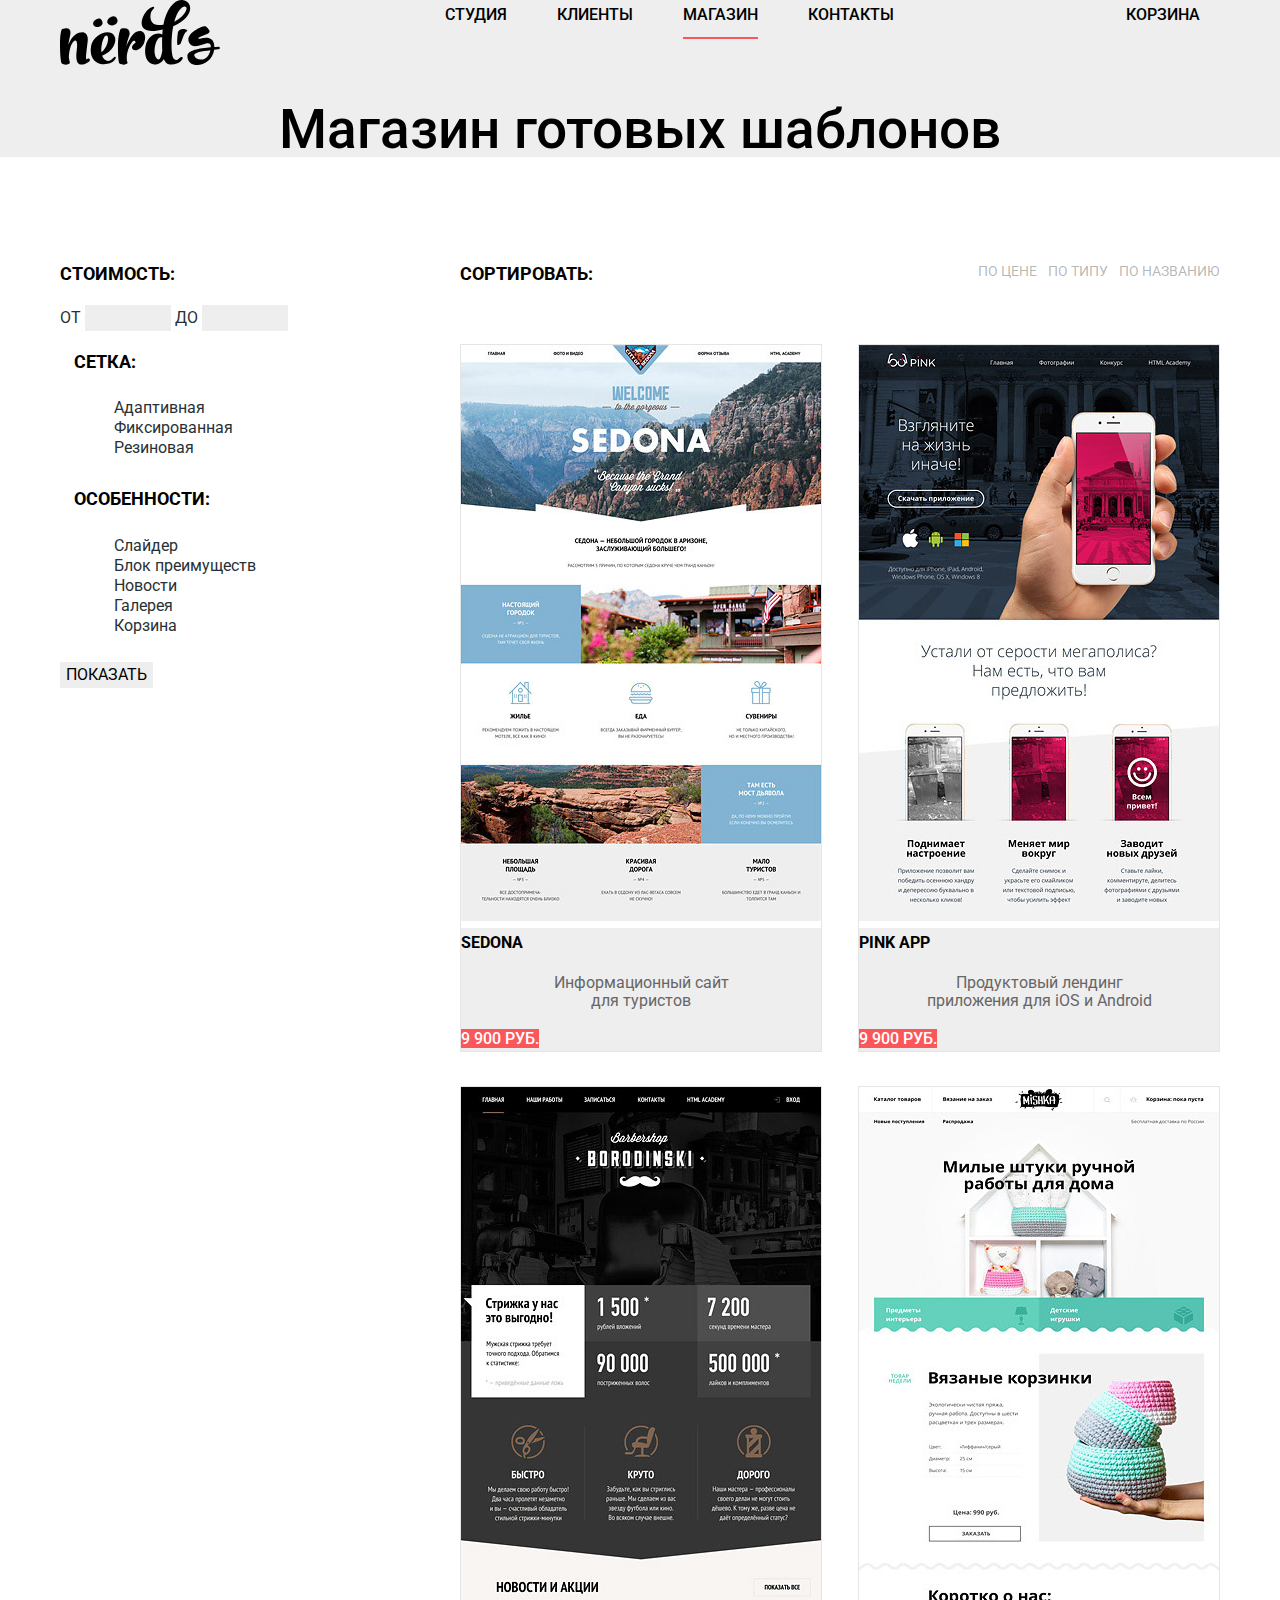
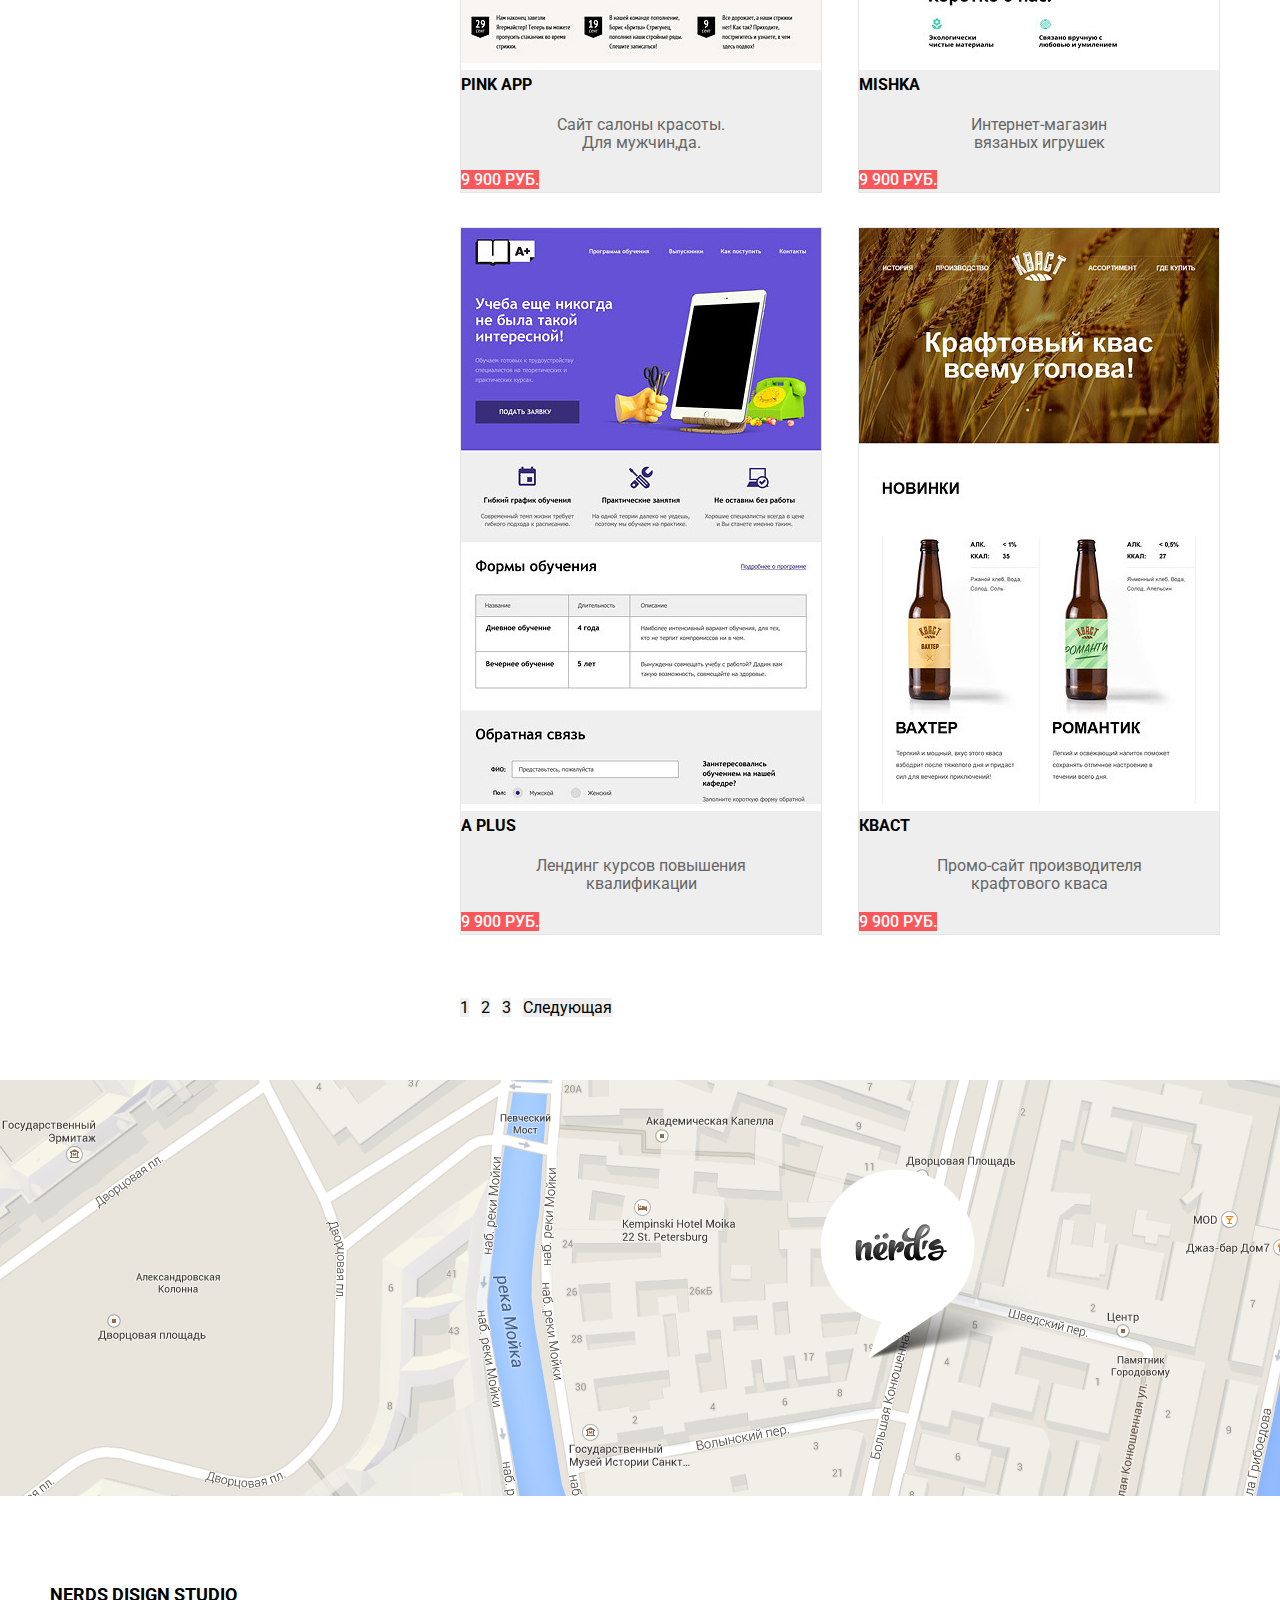
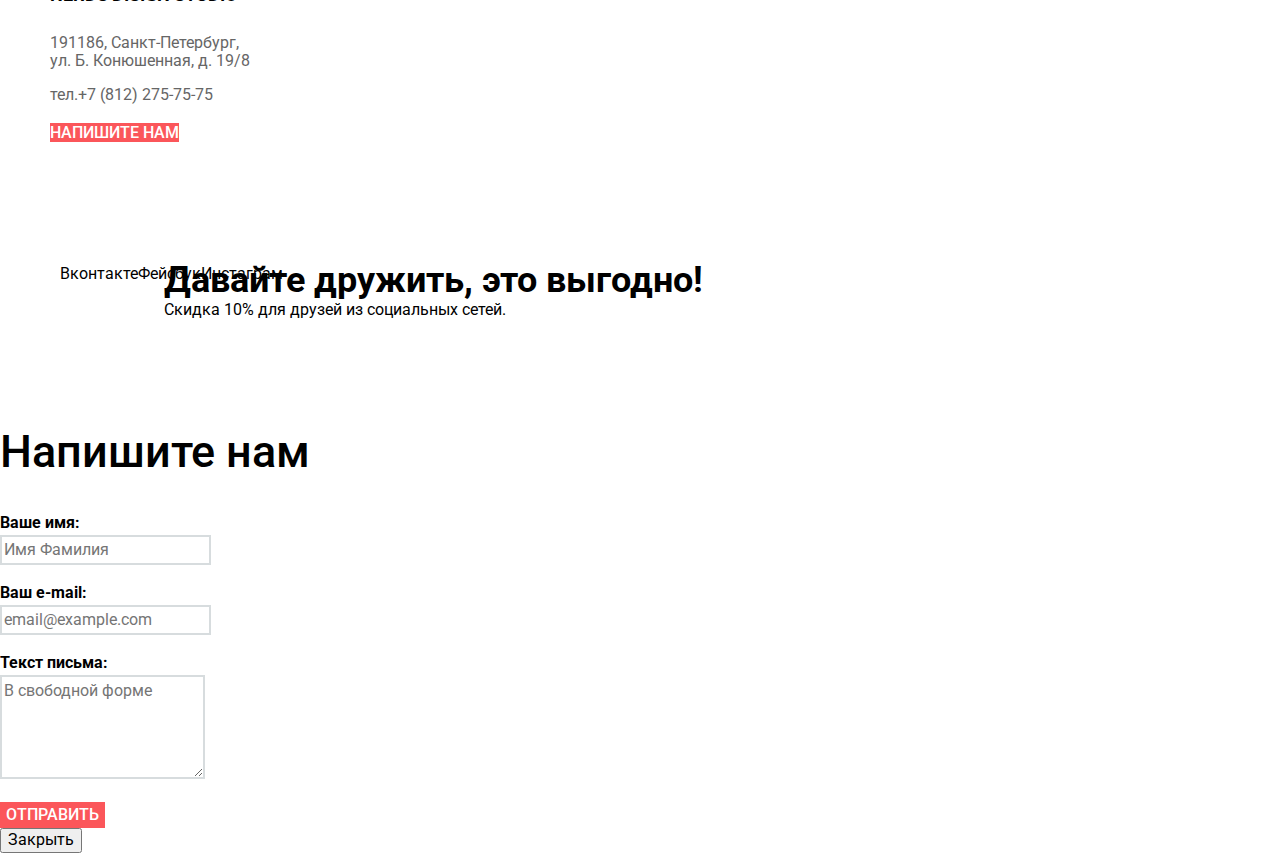
==== commit a45603f5: "сетка" ====
--- a/catalog.html
+++ b/catalog.html
@@ -4,6 +4,7 @@
 	<meta charset="utf-8">
 	<title>Магазин дизайн-студии Nerd's</title>
 	<link href="https://fonts.googleapis.com/css?family=Roboto:400,500,700&amp;subset=cyrillic" rel="stylesheet">
+	<link href="css/normalize.css" rel="stylesheet">
 	<link href="css/style.css" rel="stylesheet">
 </head>
 <body>
@@ -20,13 +21,13 @@
 					<li class="navigation-item">
 						<a href="clients.html">Клиенты</a>
 					</li>
-					<li class="navigation-item">
+					<li class="navigation-item navigation-item-active">
 						<a href="catalog.html">Магазин</a>
 					</li>
 					<li class="navigation-item">
 						<a href="contacts.html">Контакты</a>
 					</li>
-					<li class="cart-item">
+					<li class="navigation-item cart-item">
 						<a href="cart">Корзина</a>
 					</li>
 				</ul>
@@ -55,7 +56,7 @@
         	<form class="filter" method="get" action="https://echo.htmlacademy.ru">
           		<fieldset>
           			<legend>Сетка:</legend>
-            		<ul>
+            		<ul class="filter-list">
               			<li class="filter-option">
               				<input class="visually-hidden filter-input filter-input-radio" type="radio" name="grid-group" value="adaptive" id="filter-adaptive" checked>
               				<label for="filter-adaptive">Адаптивная</label> 
@@ -225,23 +226,25 @@
     <footer class="main-footer">
 		<div class="map">
 			<img src="img/map.png" width="" height="" alt="карта">
-			<div class="contacts">
-				<h4>Nerds disign studio</h4>
-				<p>191186, Санкт-Петербург,<br>
-				ул. Б. Конюшенная, д. 19/8</p>
-				<p>тел.+7 (812) 275-75-75</p>
-				<a class="btn btn-red" href="write-us.html">Напишите нам</a>
-			</div>
+        </div>
+		<div class="contacts">
+			<h4>Nerds disign studio</h4>
+			<p>191186, Санкт-Петербург,<br>
+			ул. Б. Конюшенная, д. 19/8</p>
+			<p>тел.+7 (812) 275-75-75</p>
+			<a class="btn btn-red" href="write-us.html">Напишите нам</a>
 		</div>
 		<div class="footer-social">
-			<ul class="social-item">
-          		<li><a class="social-button" href="#">Вконтакте</a></li>
-          		<li><a class="social-button" href="#">Фейсбук</a></li>
-          		<li><a class="social-button" href="#">Инстаграм</a></li>
-        	</ul>
-		</div>
-		<b>Давайте дружить, это выгодно!</b>
-		<span>Скидка 10% для друзей из социальных сетей.</span>
+            <ul class="social-item">
+                <li><a class="social-button" href="#">Вконтакте</a></li>
+                <li><a class="social-button" href="#">Фейсбук</a></li>
+                <li><a class="social-button" href="#">Инстаграм</a></li>
+            </ul>
+            <div class="footer-inscription">
+                <b>Давайте дружить, это выгодно!</b>
+                <span>Скидка 10% для друзей из социальных сетей.</span>
+            </div>
+        </div>
 	</footer>
 	<section class="modal write-us">
      	<h2>Напишите нам</h2>
--- a/css/style.css
+++ b/css/style.css
@@ -15,7 +15,39 @@
 	text-decoration: none;
 }
 
+.visually-hidden:not(:focus):not(:active),
+input[type="checkbox"].visually-hidden,
+input[type="radio"].visually-hidden {
+  position: absolute;
+
+  width: 1px;
+  height: 1px;
+  margin: -1px;
+  border: 0;
+  padding: 0;
+
+  white-space: nowrap;
+
+  clip-path: inset(100%);
+  clip: rect(0 0 0 0);
+  overflow: hidden;
+}
+
+.main-header {
+	background-color: #eeeeee;
+}
+
+.main-centre {
+	width: 1160px;
+	margin: 0 auto;
+	padding: 0 20px;
+}
+
 .main-navigation {
+	display: flex;
+	justify-content: space-between;
+
+
 	font-size: 16px;
 	line-height: 30px;
 	font-weight: 500;
@@ -23,17 +55,42 @@
 	text-transform: uppercase;
 }
 
-.main-header {
-	background-color: #eeeeee;
+.main-header-logo {
+	width: 160px;
+	height: 65px;
 }
 
 .site-navigation {
-	list-style: none;
+	display: flex;
+	
+	width: 800px;
+	margin: 0;
+  	padding: 0;
+
+	list-style: none;
+}
+
+.navigation-item {
+	margin-right: 25px;
+	margin-left: 25px;
+}
+
+
+.cart-item {
+	margin-left: auto;
+	margin-right: 20px;
 }
 
 .site-navigation a {
 	color: #000000;
-}
+	padding-bottom: 13px;
+	border-bottom: 2px solid transparent;
+}
+
+.navigation-item-active a {
+	border-bottom-color: #fb565a;
+}
+
 
 .site-navigation a:hover,
 .site-navigation a:focus {
@@ -75,6 +132,24 @@
 	box-shadow: inset 0 3px 0 0 #c13135;
 }
 
+.container1 {
+	display: flex;
+	justify-content: space-between;
+	width: 1160px;
+	margin: 0 auto;
+	padding: 82px 20px 80px 20px;
+	border-bottom: 2px solid #eeeeee;
+}
+
+.services-item {
+	width: 300px;
+}
+
+
+.services-item-presentation {
+	margin-right: 60px;
+}
+
 .services h3 {
 	font-size: 24px;
 	line-height: 30px;
@@ -112,6 +187,23 @@
 	box-shadow: inset 0 3px 0 0 #ce961f;
 }
 
+.container2 {
+	display: flex;
+	justify-content: space-between;
+	width: 1160px;
+	margin: 0 auto;
+	padding: 40px 20px 75px 20px;
+	border-bottom: 2px solid #eeeeee;
+}
+
+.specification-1 {
+	width: 660px;
+}
+
+.specification-2 {
+	width: 360px;
+}
+
 .specification-1 b {
 	font-size: 45px;
 	line-height: 45px;
@@ -135,6 +227,11 @@
 }
 
 .specification-numerals {
+	display: flex;
+	
+	margin: 0;
+  	padding: 0;
+
 	list-style: none;
 }
 
@@ -150,8 +247,20 @@
 	font-weight: 700;
 }
 
+
 .partners-navigation {
 	list-style: none;
+
+	display: flex;
+	justify-content: space-between;
+	width: 1160px;
+	margin: 0 auto;
+	padding: 46px 20px 44px 20px;
+	border-bottom: 2px solid #eeeeee;
+}
+
+.partners {
+	margin-bottom: 81px;
 }
 
 .contacts h4 {
@@ -168,10 +277,32 @@
 
 /* Вторая страница */
 
+
 .page-title {
+	margin-bottom: 102px;
+	
 	font-size: 55px;
 	line-height: 55px;
 	font-weight: 500;
+
+	text-align: center;
+}
+
+.container {
+	display: flex;
+	
+	width: 1160px;
+	margin: 0 auto;
+	padding: 0 20px;
+}
+
+.filters {
+	width: 260px;
+}
+
+.catalog {
+	margin-left: 140px;
+	width: 760px;
 }
 
 .filter1,
@@ -240,8 +371,21 @@
 	background-color: #d5d5d5;
 }
 
-
-.sorting-list {
+.sorting {
+	display: flex;
+	justify-content: space-between;
+	margin-bottom: 55px;
+}
+
+.sorting-list,
+.catalog-list {
+	display: flex;
+	justify-content: space-between;
+	flex-wrap: wrap;
+
+	margin: 0;
+	padding: 0;
+
 	list-style: none;
 }
 
@@ -262,11 +406,13 @@
 	color: #000000;
 }
 
-.catalog-list {
-	list-style: none;
+.sorting-item{
+	margin-left: 11px;
 }
 
 .catalog-item {
+	width: 360px;
+	margin-bottom: 34px;
 	border: 1px solid #e5e5e5;
 }
 
@@ -296,7 +442,17 @@
 
 
 .pagination-list {
-	list-style: none;
+	display: flex;
+	padding: 0;
+  	margin: 0;
+  	margin-top: 27px;
+  	margin-bottom: 60px;
+	
+	list-style: none;
+}
+
+.pagination-item {
+	margin-right: 12px;
 }
 
 .pagination-list a{
@@ -319,20 +475,52 @@
 
 /* Подвал*/
 
+.map {
+	width: 1440px;
+	margin: 0 auto;
+}
+
+.contacts{
+	width: 319px;
+	padding: 53px 0 47px 50px;
+}
+
+.footer-social {
+	display: flex;
+	width: 1160px;
+	margin: 0 auto;
+	padding: 70px 20px;
+}
+
+.social-item {
+	display: flex;
+	justify-content: space-between;
+	width: 82px;
+
+	margin: 0;
+	margin-right: 22px;
+  	padding: 0;
+	list-style: none;
+}
+
+.footer-inscription {
+	width: 560px;
+	
+}
+
 .main-footer b {
+	display: block;
 	font-size: 36px;
 	line-height: 36px;
 	font-weight: 700;
 }
 
 .main-footerl span {
+	display: block;
 	line-height: 22px;
 	color: #283136;
 }
 
-.social-item {
-	list-style: none;
-}
 
 .social-button {
   color: #000000;
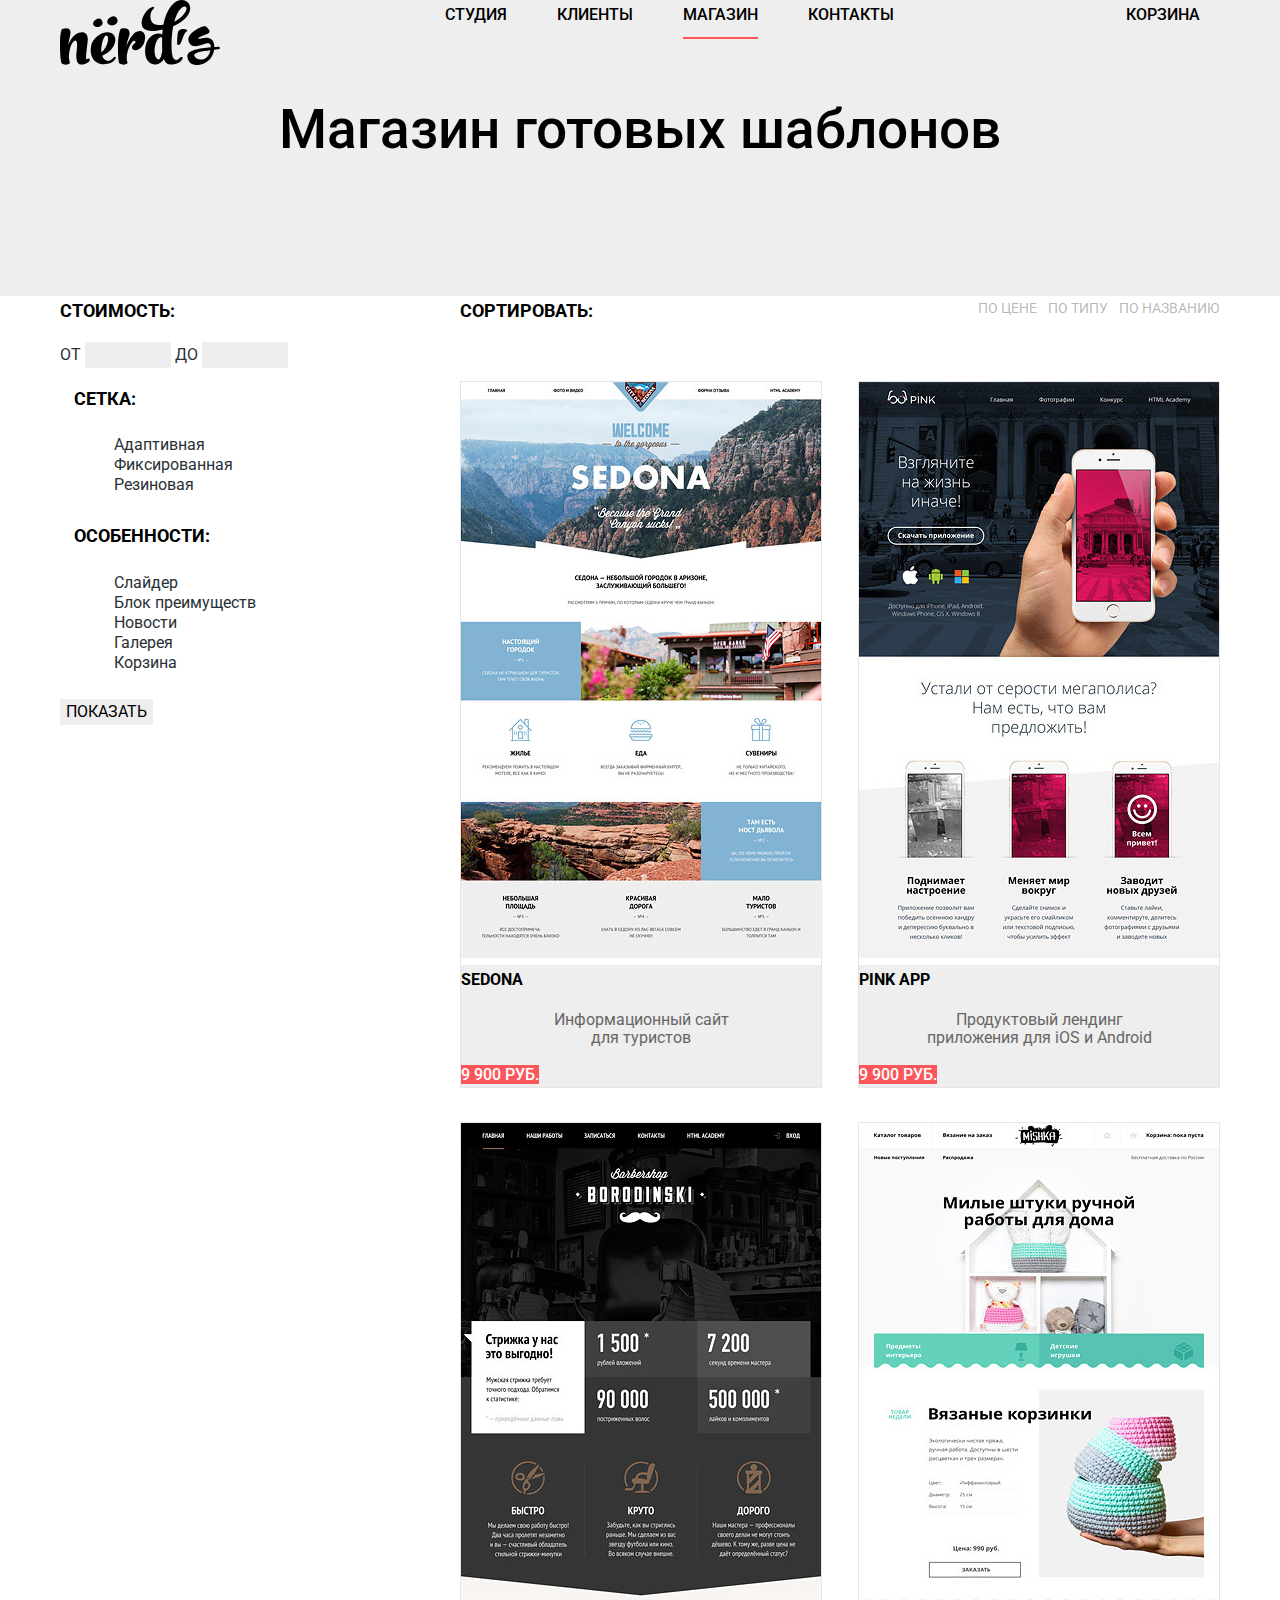
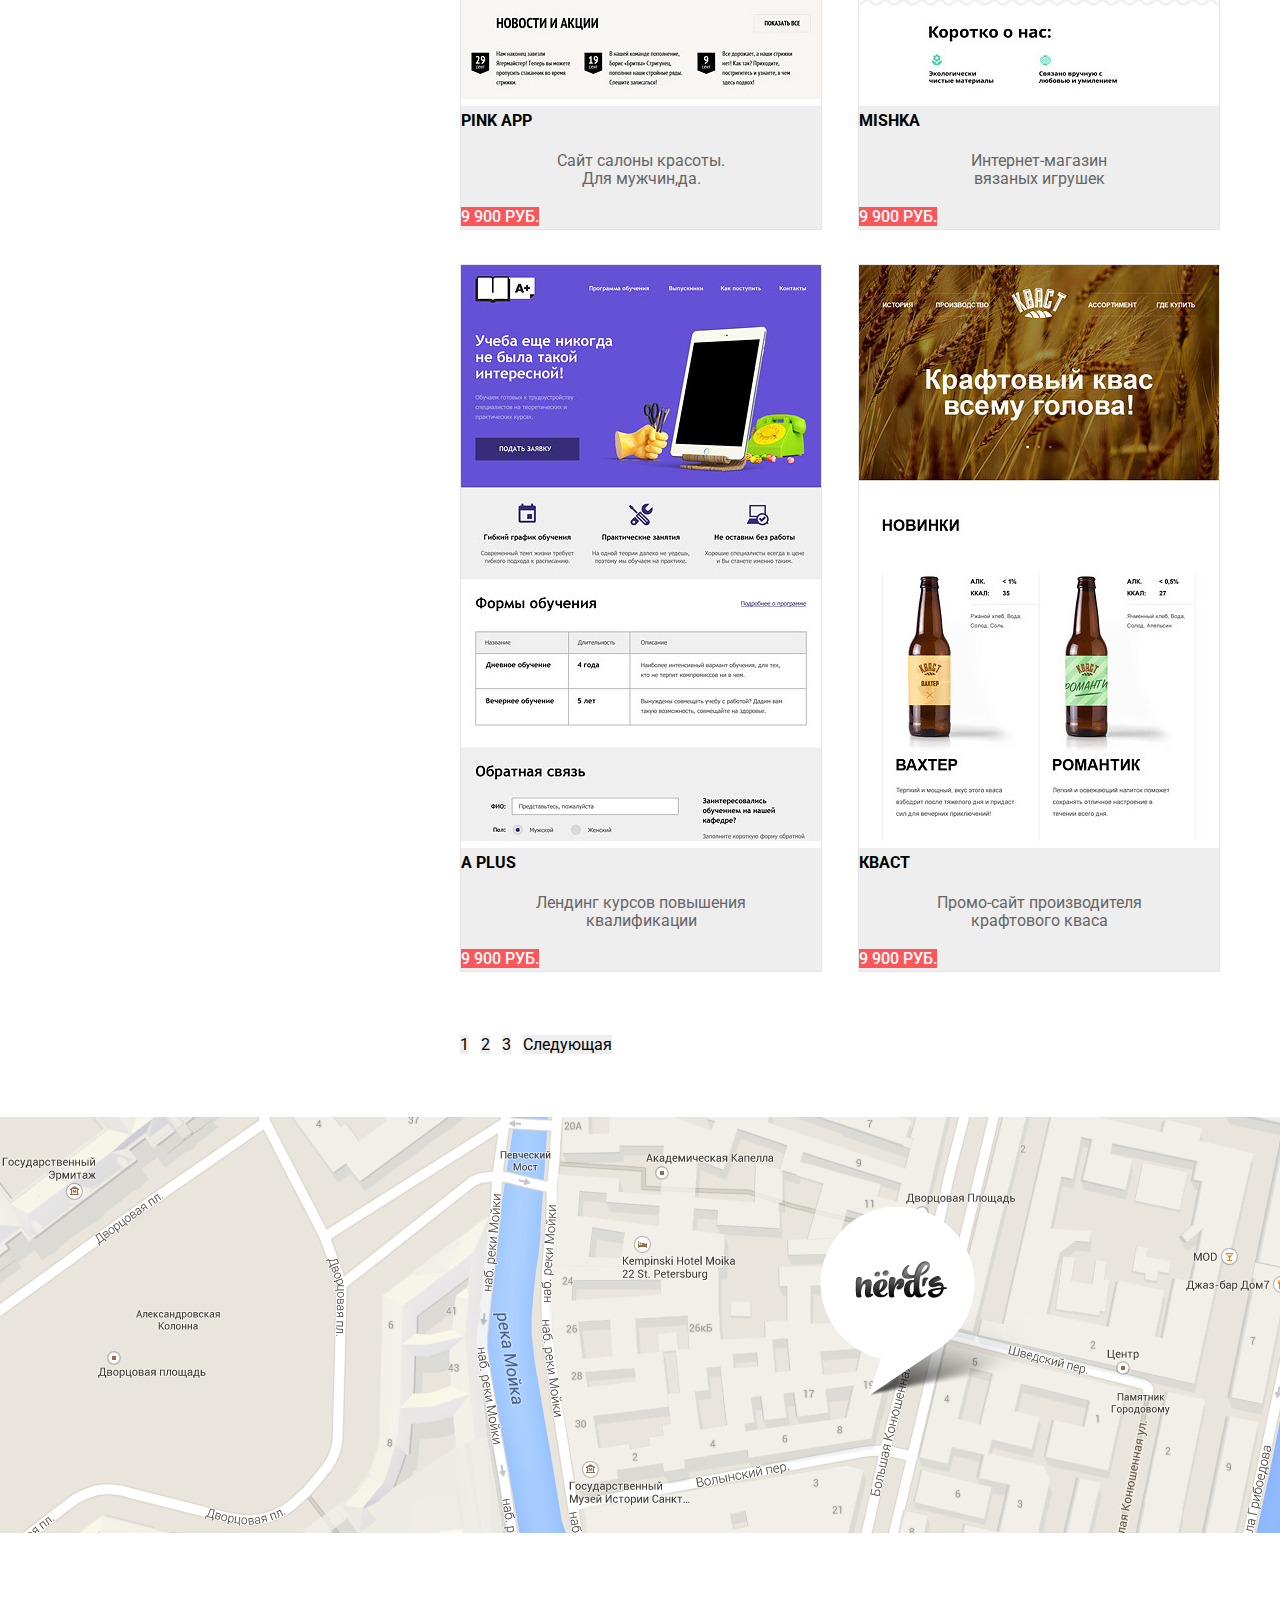
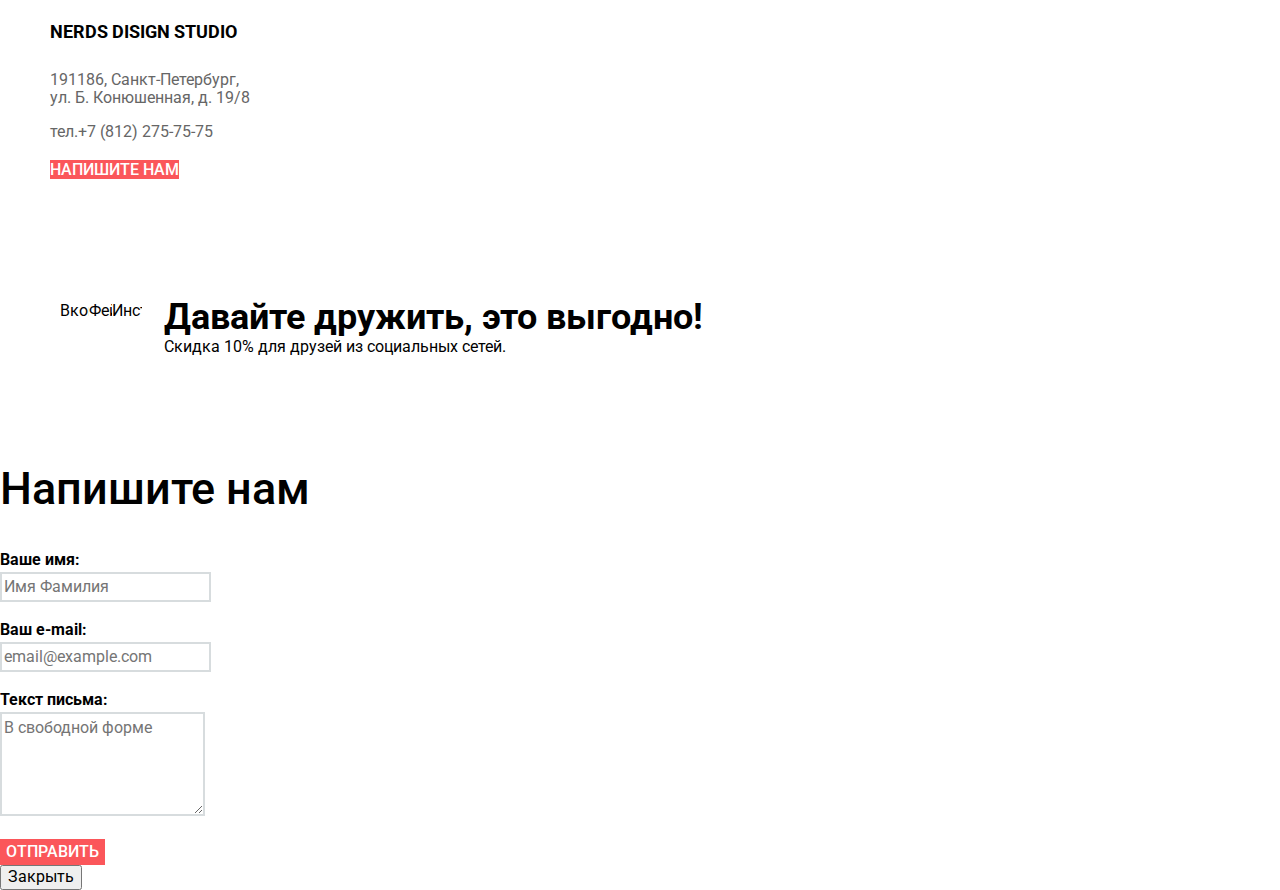
==== commit 03ebf730: "добавление класса для второй страницы" ====
--- a/catalog.html
+++ b/catalog.html
@@ -8,7 +8,7 @@
 	<link href="css/style.css" rel="stylesheet">
 </head>
 <body>
-	<header class="main-header">
+	<header class="main-header main-header2">
 		<div class="main-centre">
 			<nav class="main-navigation">
 				<a class="main-header-logo" href="index.html">
--- a/css/style.css
+++ b/css/style.css
@@ -37,11 +37,16 @@
 	background-color: #eeeeee;
 }
 
+.main-header2 {
+	padding-bottom: 102px;
+}
+
 .main-centre {
 	width: 1160px;
 	margin: 0 auto;
 	padding: 0 20px;
 }
+
 
 .main-navigation {
 	display: flex;
@@ -279,8 +284,6 @@
 
 
 .page-title {
-	margin-bottom: 102px;
-	
 	font-size: 55px;
 	line-height: 55px;
 	font-weight: 500;
@@ -501,6 +504,10 @@
 	margin-right: 22px;
   	padding: 0;
 	list-style: none;
+}
+
+.social-item li {
+	overflow: hidden;
 }
 
 .footer-inscription {
